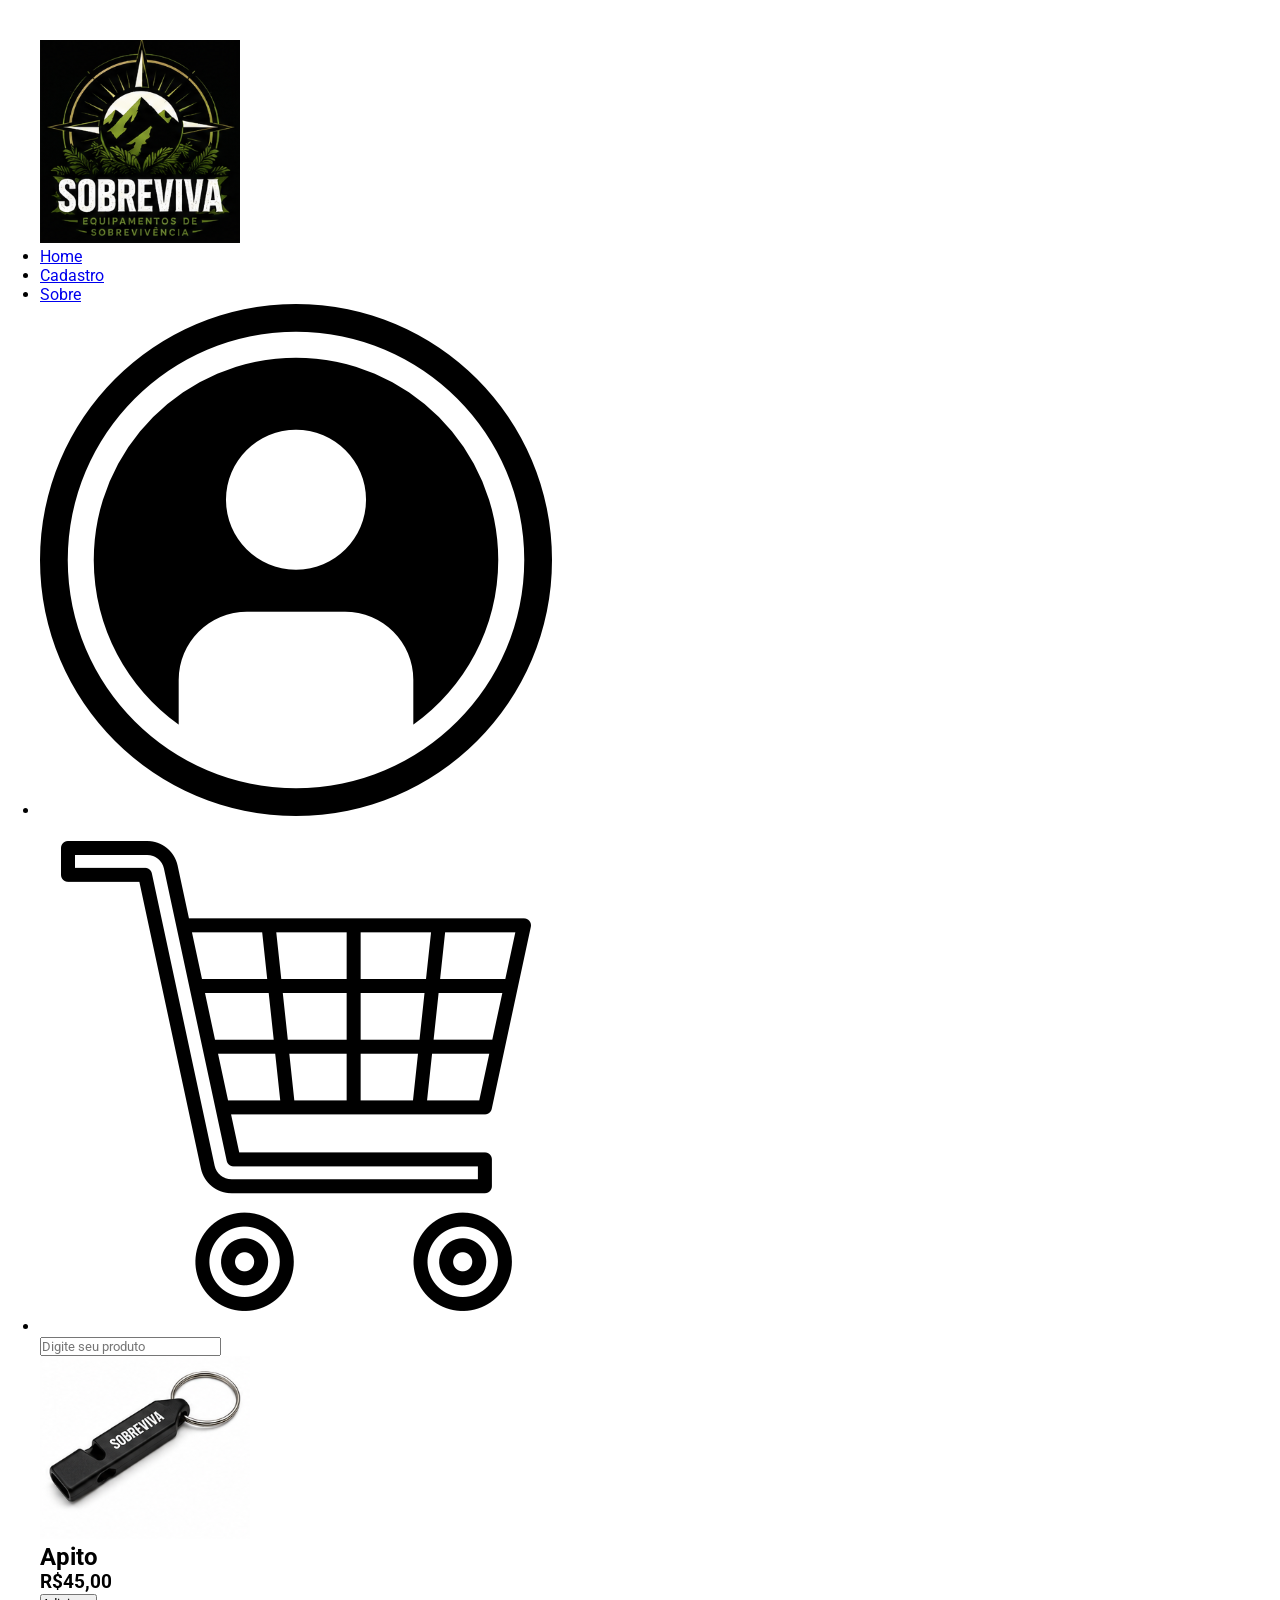
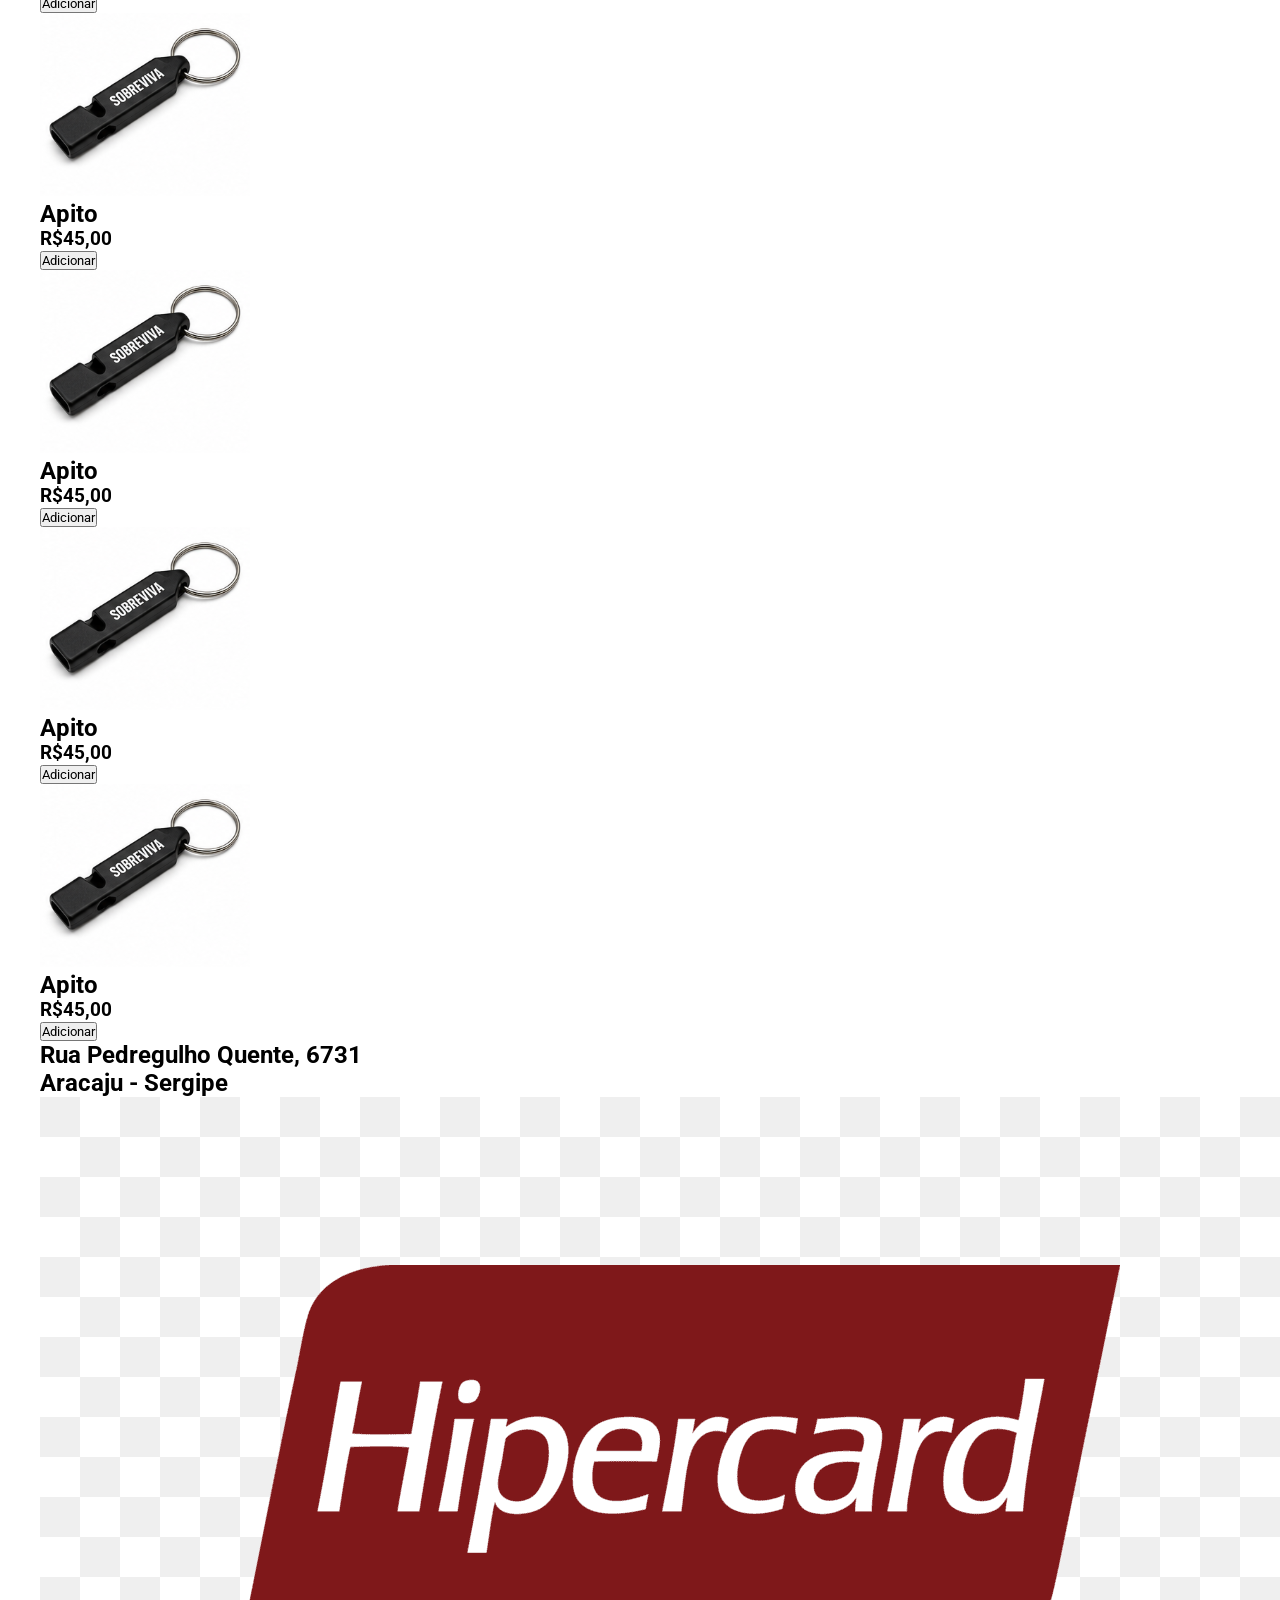
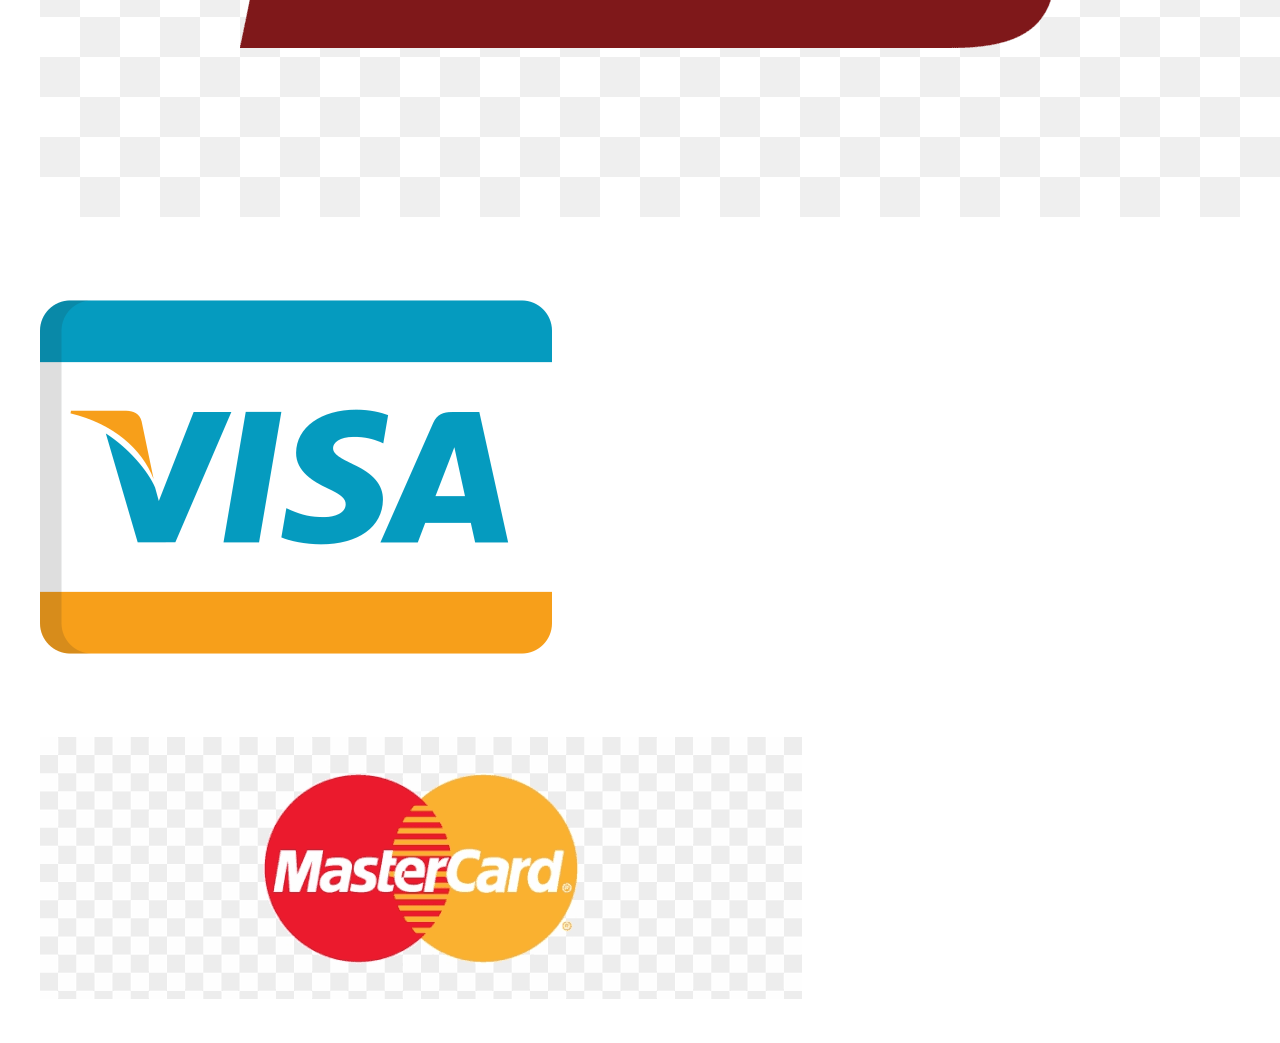
==== index.html @ e9a8f4a7 "adicionado principal estrutura de pastas" ====
<!DOCTYPE html>
<html lang="en">

<head>
    <meta charset="UTF-8">
    <meta name="viewport" content="width=device-width, initial-scale=1.0">
    <title>Loja Virtual</title>

    <!--LINK PRA ADICIONAR O FAVICON-->
    <link rel="shortcut icon" href="imagens/icones/favicon.ico" type="image/x-icon">

    <!--LINK PARA O ARQUIVO-->
    <link rel="stylesheet" href="css/style_estrutura_paginas.css">
</head>

<body>
    <main id="geral">
        <header id="cabecalho">
            <div id="logo">
                <a href="index.html">
                    <img src="imagens/icones/logo.png" alt="logo">
                </a>
            </div>

            <nav id="menu">
                <ul>
                    <li><a href="index.html" class="lnk_menu"> Home</a></li>
                    <li><a href="paginas/cadastro.html" class="lnk_menu"> Cadastro</a></li>
                    <li><a href="paginas/sobre.html" class="lnk_menu"> Sobre</a></li>

                </ul>
            </nav>

            <div id="div-icones">
                <ul>
                    <li><a href="/paginas/login.html" class="lnk_icone"><img src="imagens/icones/login.png"></a></li>
                    <li><a href="/paginas/carrinho.html" class="lnk_icone"><img src="imagens/icones/carrinho.png"
                                alt=""></a></li>
                </ul>
            </div>
        </header>

        <section id="pesquisa">
            <input type="text" name="pesquisa" id="pesquisa" placeholder="Digite seu produto">


            <section id="cards">
                <div class="card">
                    <img src="imagens/apito.png" alt="Apito" class="img_card">

                    <h2 class="tito_card">Apito</h2>

                    <h3 class="valor_card">
                        R$45,00
                    </h3>

                    <button class="btn_card">Adicionar</button>
                </div>

                <div class="card">
                    <img src="imagens/apito.png" alt="Apito" class="img_card">

                    <h2 class="tito_card">Apito</h2>

                    <h3 class="valor_card">
                        R$45,00
                    </h3>

                    <button class="btn_card">Adicionar</button>
                </div>

                <div class="card">
                    <img src="imagens/apito.png" alt="Apito" class="img_card">

                    <h2 class="tito_card">Apito</h2>

                    <h3 class="valor_card">
                        R$45,00
                    </h3>

                    <button class="btn_card">Adicionar</button>
                </div>

                <div class="card">
                    <img src="imagens/apito.png" alt="Apito" class="img_card">

                    <h2 class="tito_card">Apito</h2>

                    <h3 class="valor_card">
                        R$45,00
                    </h3>

                    <button class="btn_card">Adicionar</button>
                </div>

                <div class="card">
                    <img src="imagens/apito.png" alt="Apito" class="img_card">

                    <h2 class="tito_card">Apito</h2>

                    <h3 class="valor_card">
                        R$45,00
                    </h3>

                    <button class="btn_card">Adicionar</button>
                </div>
            </section>

            <footer id="rodape">
                <div id="dadosloja">
                    <h2>Rua Pedregulho Quente, 6731</h2>
                    <h1>Aracaju - Sergipe</h1>
                </div>

                <div id="div-cartoes">
                    <img src="imagens/icones/hipercard.png" alt="Hipercard">
                    <img src="imagens/icones/visa.png" alt="Visa">
                    <img src="imagens/icones/master_card.png" alt="Mastercard">
                </div>
            </footer>
    </main>

</body>

</html>
---- css/style_estrutura_paginas.css ----
@import url('https://fonts.googleapis.com/css2?family=Roboto:ital,wght@0,100..900;1,100..900&display=swap');

*{
    margin: 0px;
    padding: 0px;
    box-sizing: border-box;
    font-family: roboto;
}

.root{
    --cor_principal: rgb(0, 3, 156);
    --cor_botao01: rgb(4, 117, 4);
}

#geral{
    margin: 20px;
    padding: 20px;
}
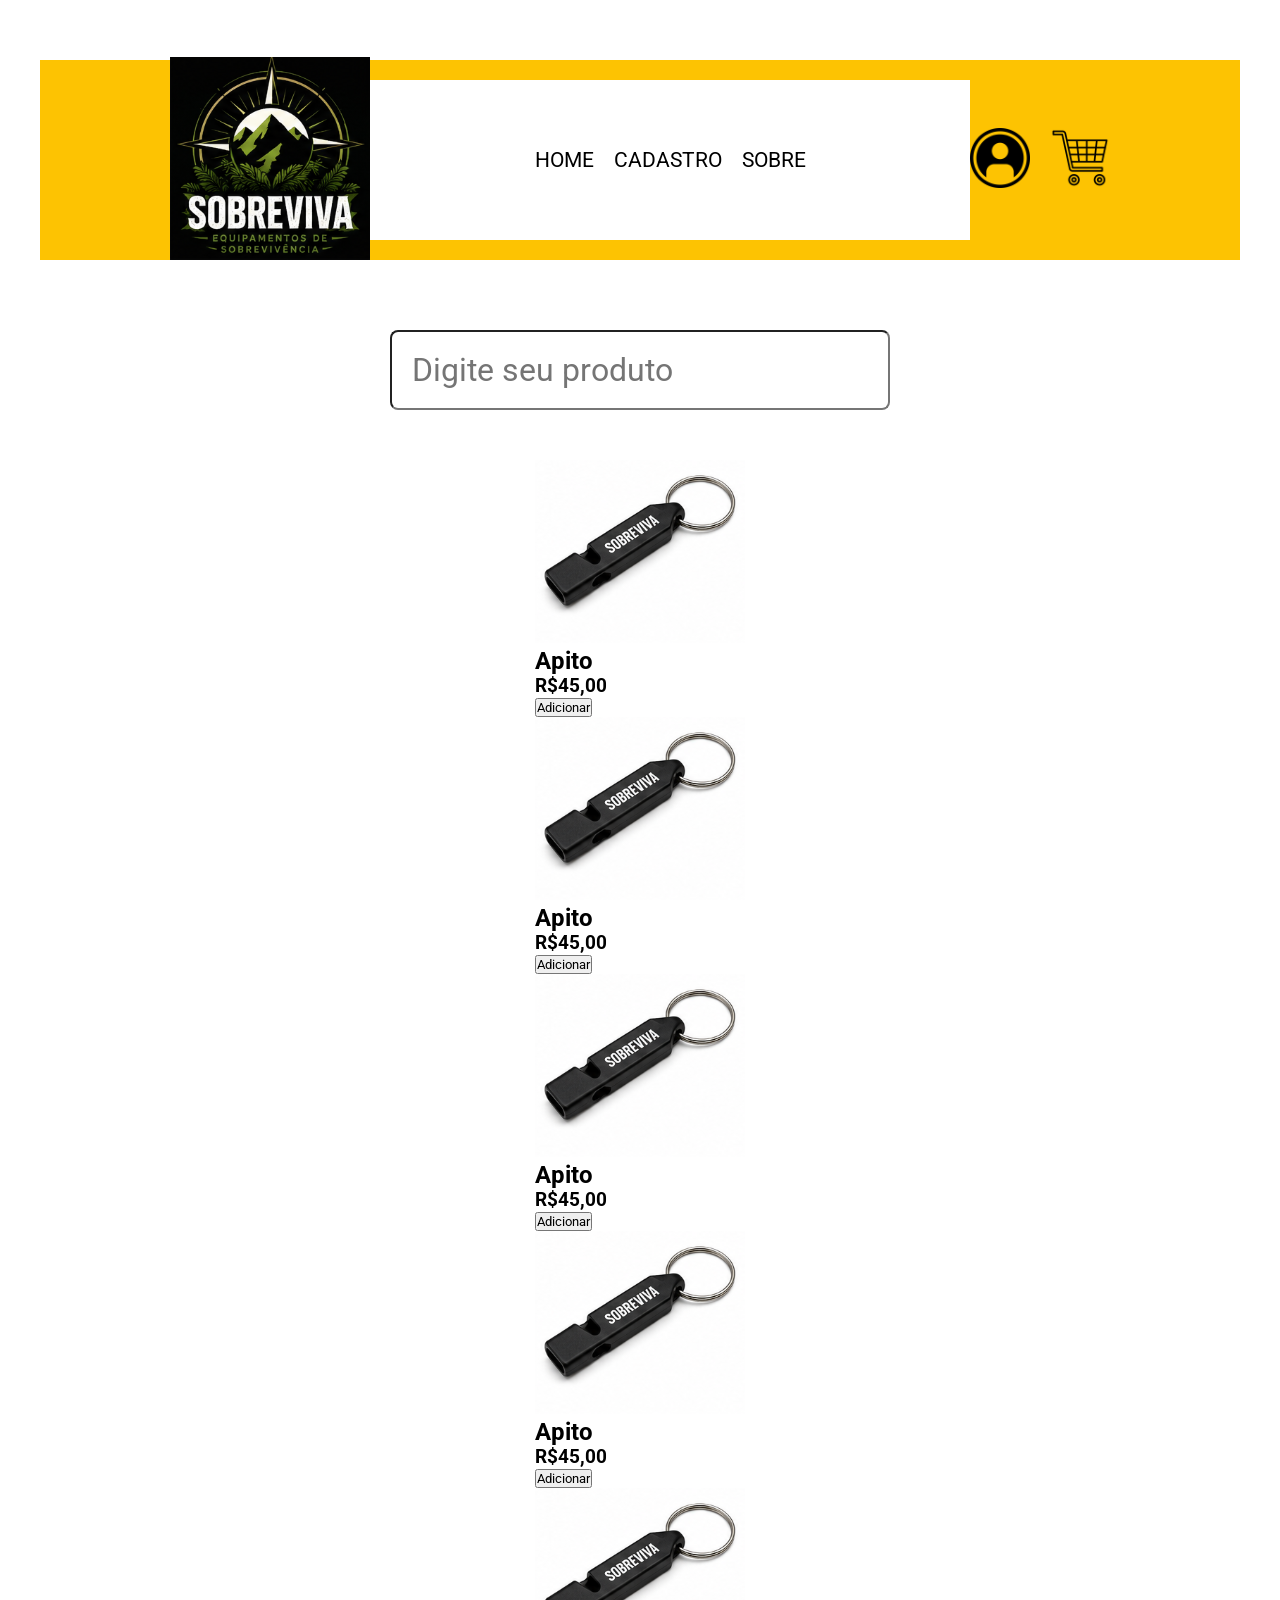
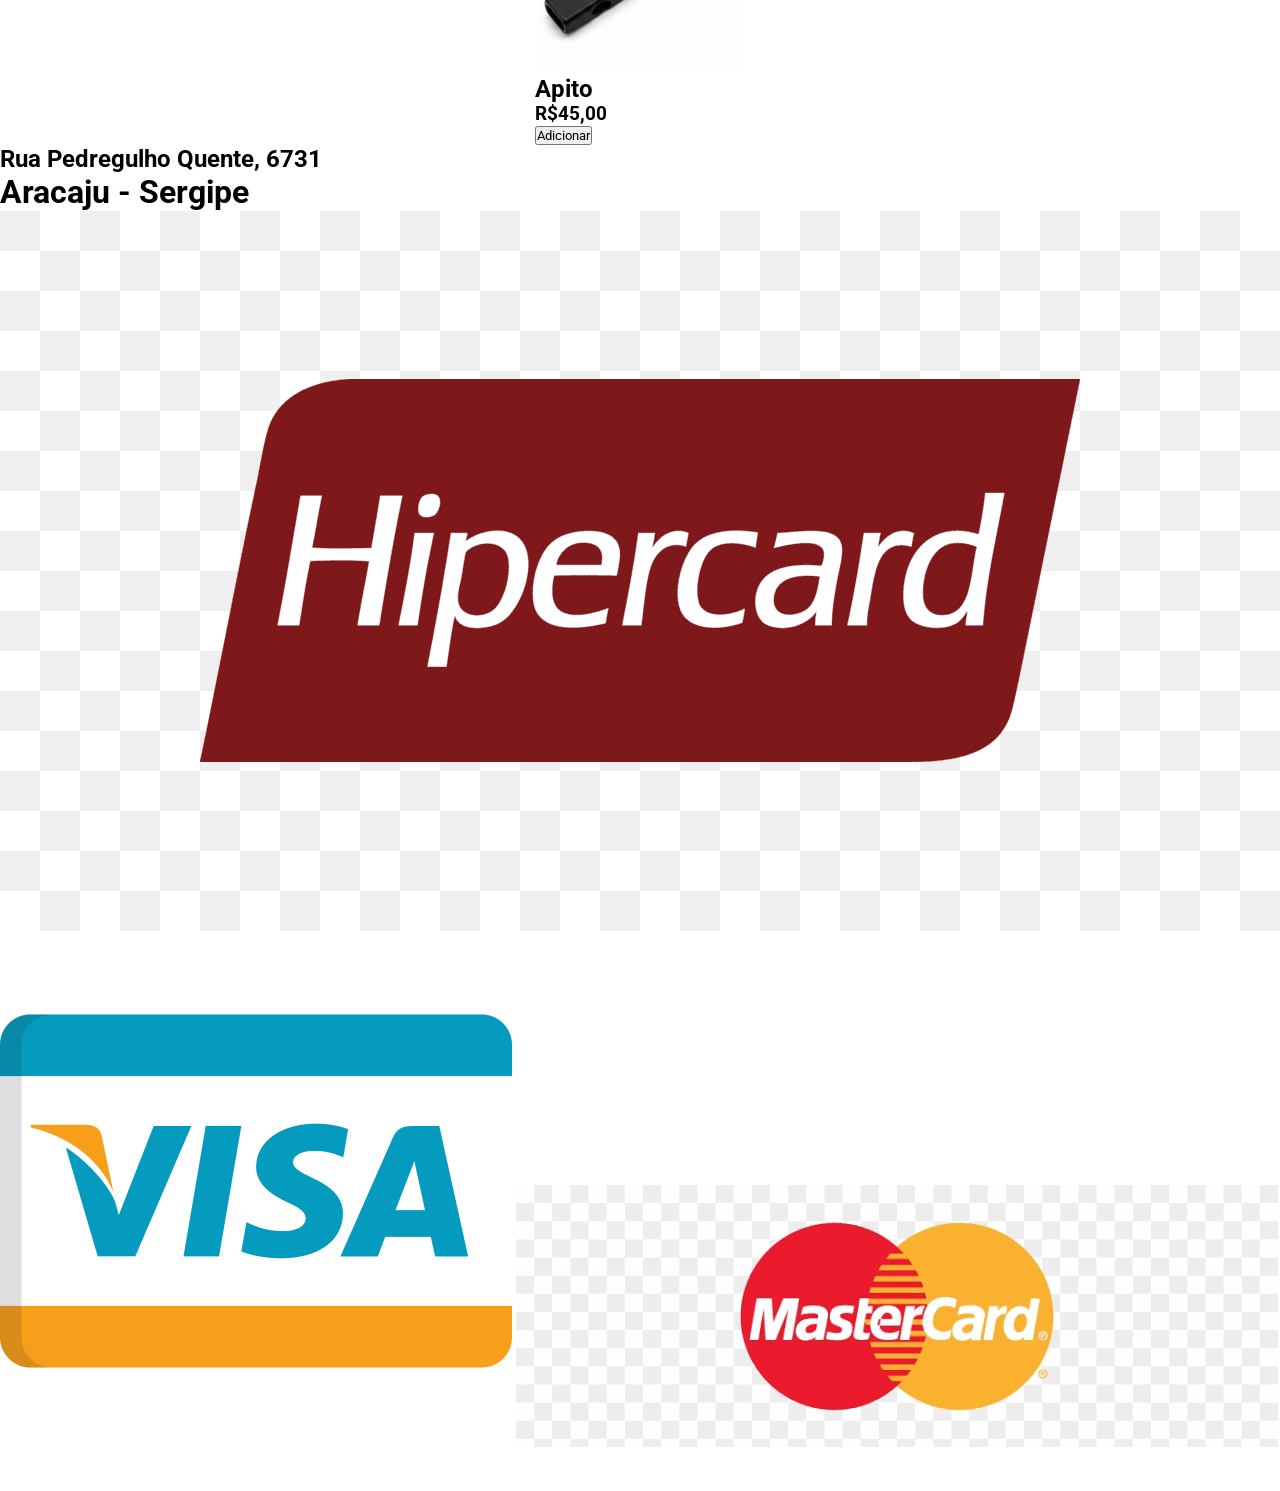
==== commit 33957619: "adicionado novas formatações css" ====
--- a/index.html
+++ b/index.html
@@ -42,11 +42,13 @@
 
         <section id="pesquisa">
             <input type="text" name="pesquisa" id="pesquisa" placeholder="Digite seu produto">
+        </section>
 
 
             <section id="cards">
                 <div class="card">
                     <img src="imagens/apito.png" alt="Apito" class="img_card">
+                
 
                     <h2 class="tito_card">Apito</h2>
 
--- a/css/style_estrutura_paginas.css
+++ b/css/style_estrutura_paginas.css
@@ -7,12 +7,104 @@
     font-family: roboto;
 }
 
-.root{
-    --cor_principal: rgb(0, 3, 156);
+
+:root{
+    --cor_principal: rgb(253, 195, 2);
     --cor_botao01: rgb(4, 117, 4);
+    --cor_lnkmenu: blue;
+    --cor_vermelha: red;
 }
 
 #geral{
     margin: 20px;
     padding: 20px;
-}+    display: flex;
+    flex-direction: column;
+    justify-content: center;
+    align-items: center;
+}
+
+#cabecalho{
+    width: 100%;
+    height: 200px;
+    background-color: var(--cor_principal);
+    padding: 5px;
+    margin: 20px 0px;
+    display: flex;
+    justify-content: center;
+    align-items: center;
+}
+
+#logo-img{
+    width: 20px;
+    height: 20px;
+}
+
+#menu{
+    background-color: white;
+    width: 600px;
+    height: 160px;
+    display: flex;
+    align-items: center;
+    justify-content: center;
+
+}
+
+#cabecalho ul{
+    display: flex;
+    list-style: none;
+    gap: 20px
+}
+
+#div-icones img{
+    width: 60px;
+    height: 60px;
+}
+
+
+/*FORMATANDO OS MENUS*/
+#menu a:link{
+    font-size: 1.3em;
+    text-transform: uppercase;
+    text-decoration: none;
+    color: var(--cor_lnk_menu);
+}
+
+#menu a:visited{
+    font-size: 1.3em;
+    text-transform: uppercase;
+    text-decoration: none;
+    color: var(--cor_lnk_menu);
+}
+
+#menu a:hover{
+    font-size: 1.3em;
+    text-transform: uppercase;
+    text-decoration: none;
+    color: var(--cor_botao01);
+}
+
+#menu a:active{
+    font-size: 1.3em;
+    text-transform: uppercase;
+    text-decoration: none;
+    color: var(--cor_vermelha);
+}
+
+/*FORMATANDO section PELO ID PESQUISA */
+#pesquisa{
+    width: 1000px;
+    height: 180px;
+    display: flex;
+    align-items: center;
+    justify-content: center;
+}
+
+#pesquisa input{
+    width: 500px;
+    height: 80px;
+    padding: 20px;
+    border-radius: 8px;
+    font-size: 2em;
+}
+
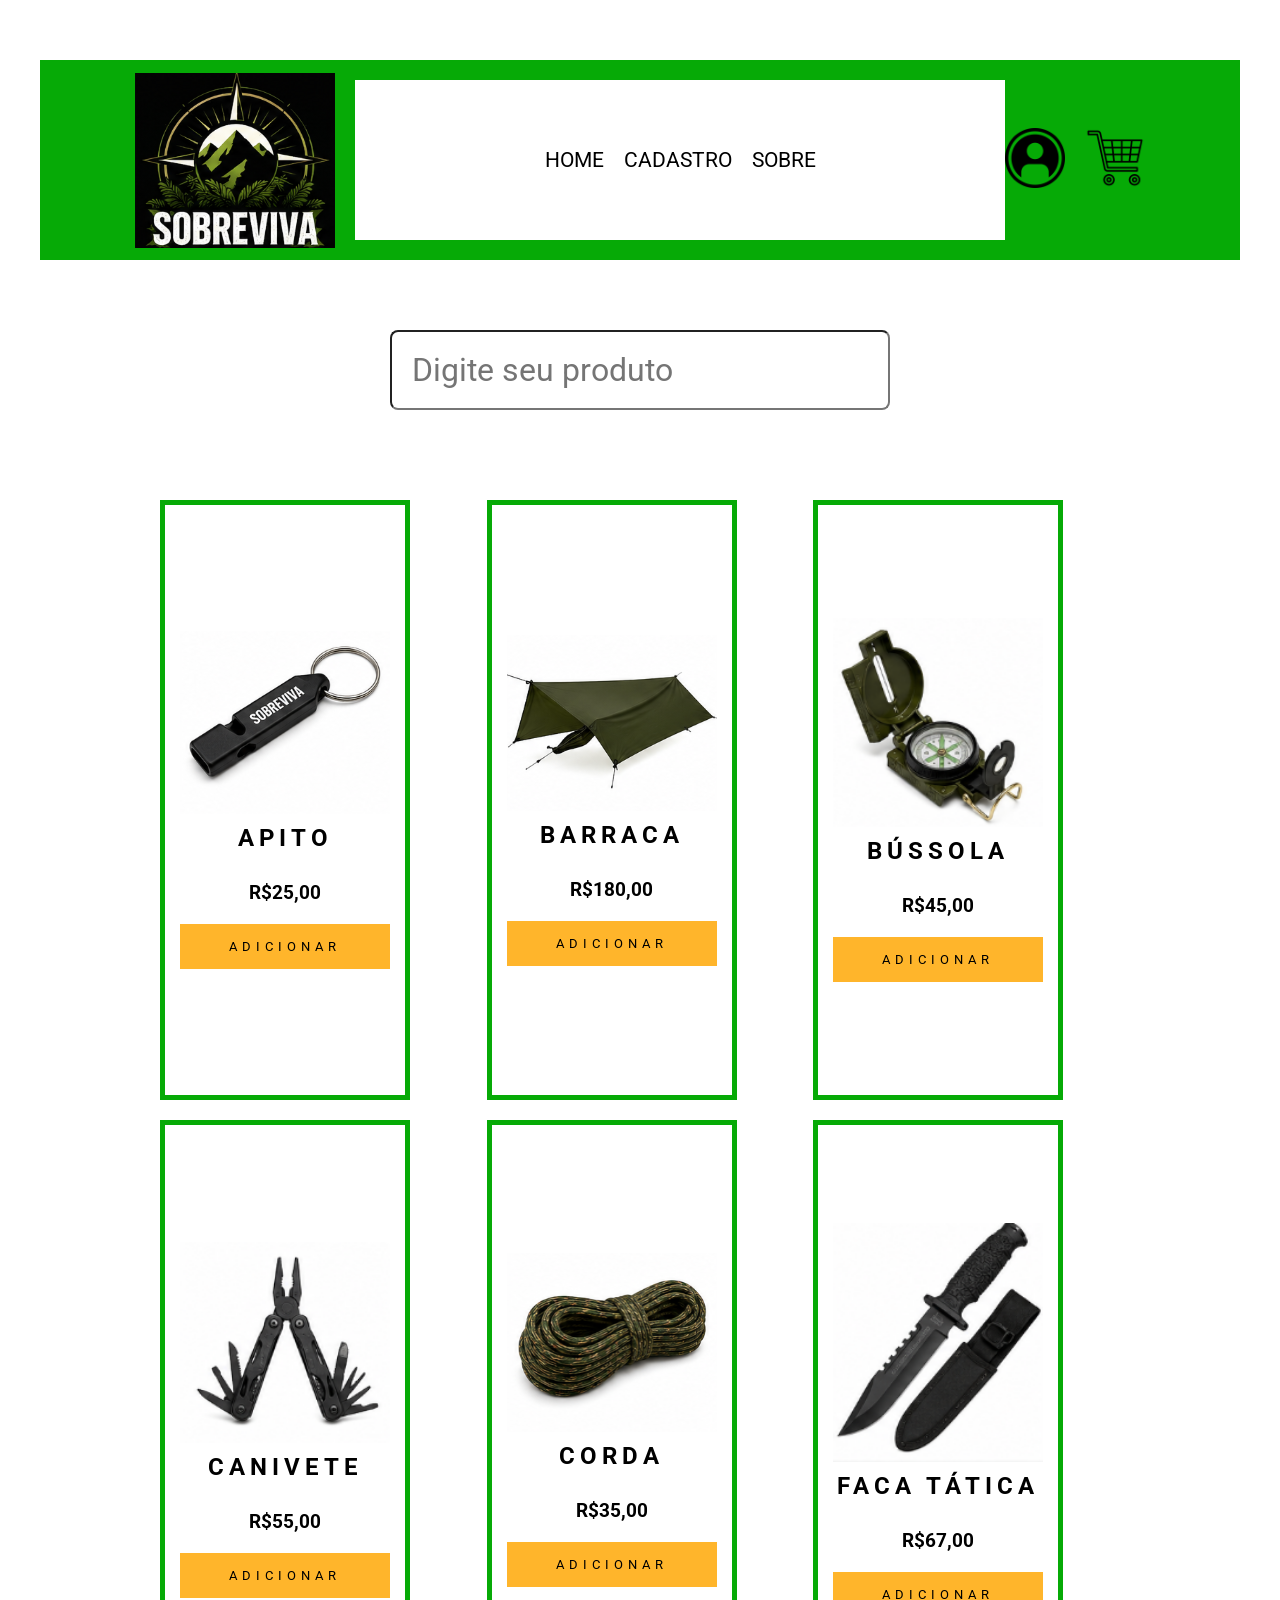
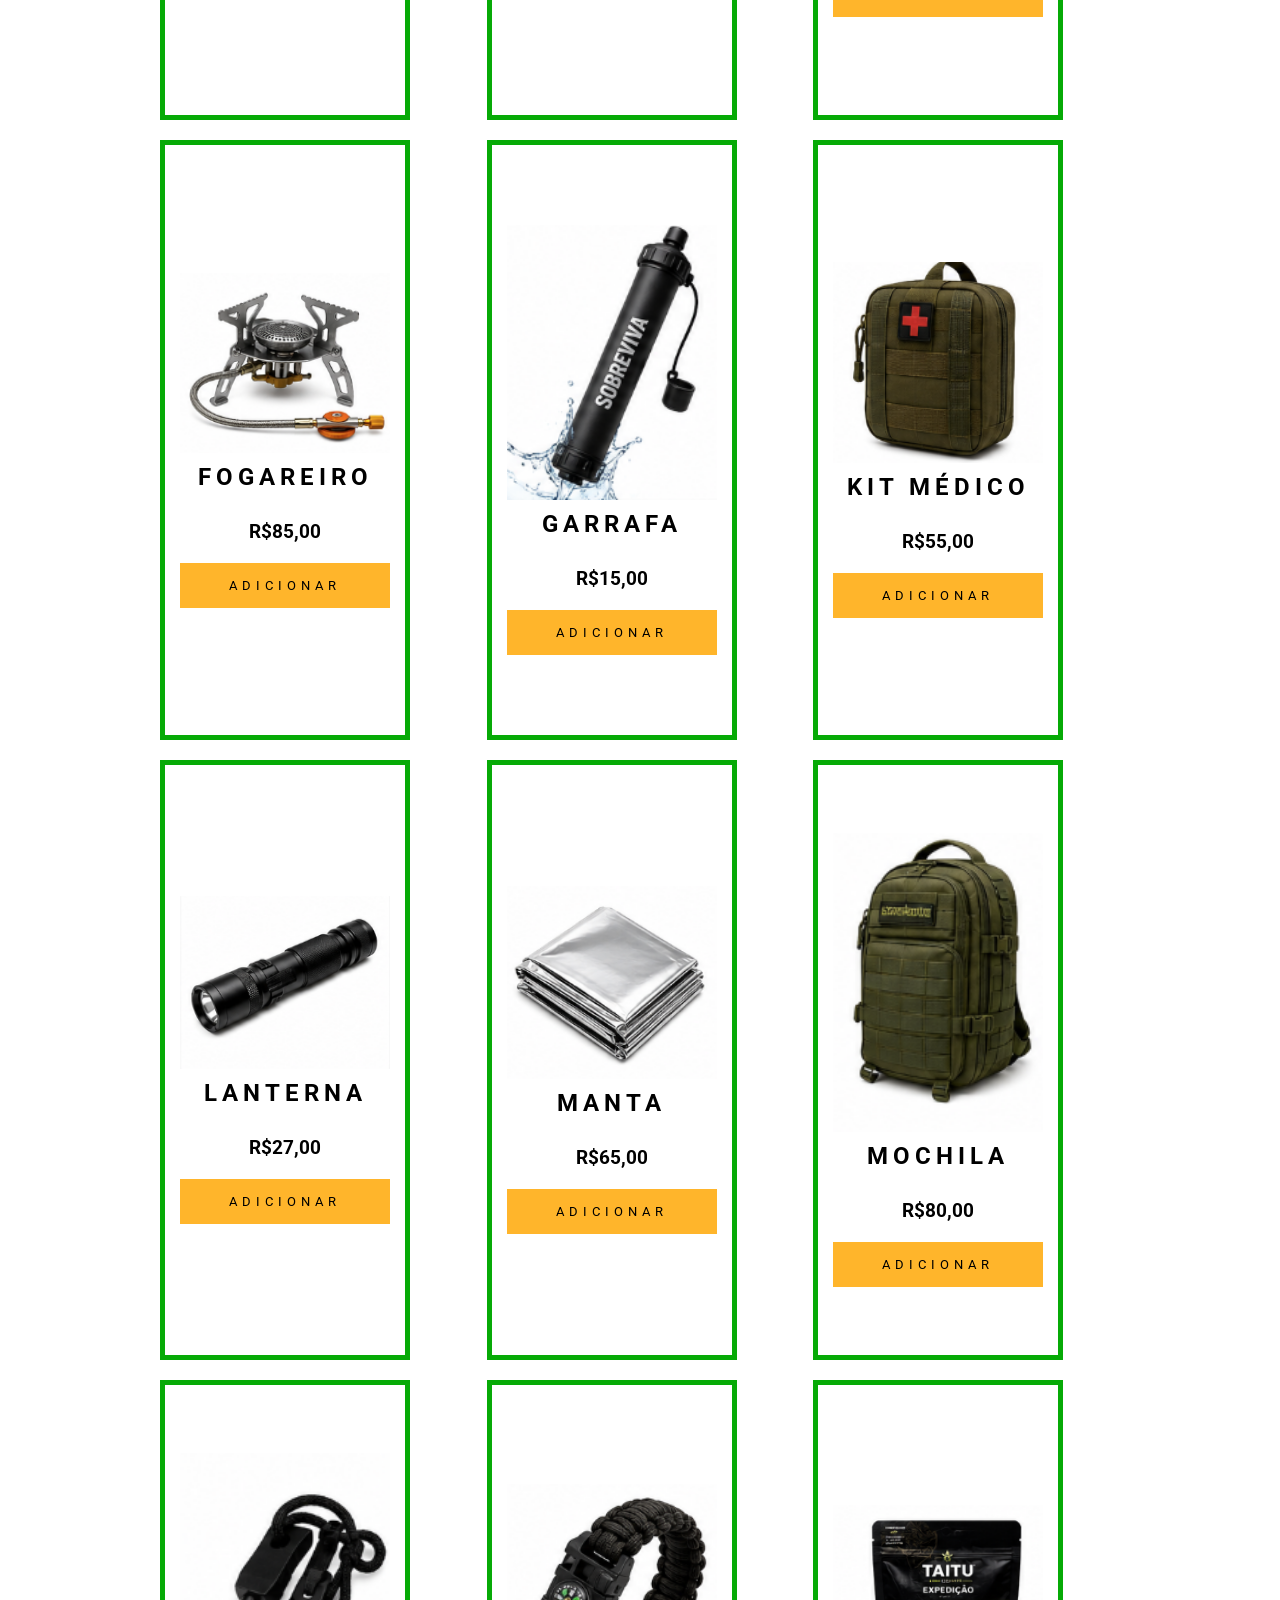
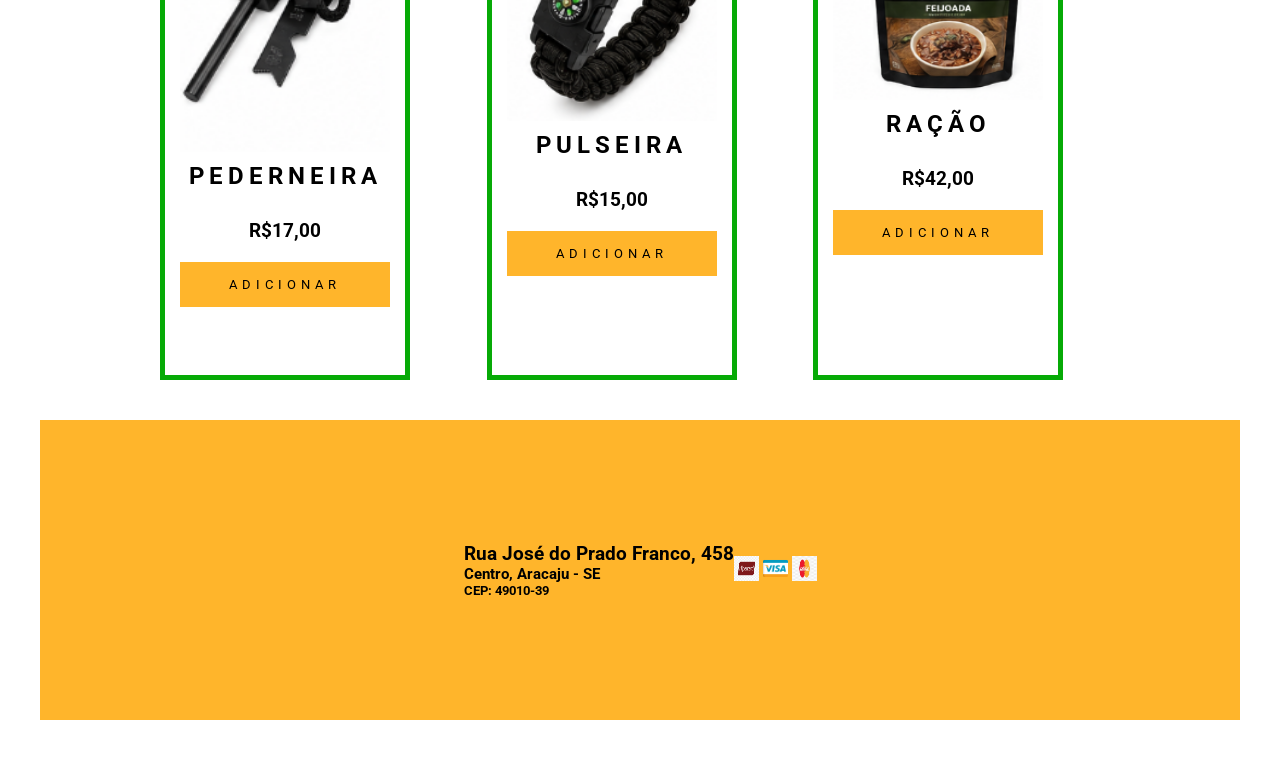
==== commit 7773c5a7: "modificações feitas" ====
--- a/index.html
+++ b/index.html
@@ -28,6 +28,8 @@
                     <li><a href="paginas/cadastro.html" class="lnk_menu"> Cadastro</a></li>
                     <li><a href="paginas/sobre.html" class="lnk_menu"> Sobre</a></li>
 
+
+
                 </ul>
             </nav>
 
@@ -45,81 +47,205 @@
         </section>
 
 
-            <section id="cards">
+        <section id="cards">
+            <div class="card">
+                <img src="imagens/apito.png" alt="Apito" class="img_card">
+
+
+                <h2 class="tito_card">Apito</h2>
+
+                <h3 class="valor_card">
+                    R$25,00
+                </h3>
+
+                <button class="btn_card">Adicionar</button>
+            </div>
+
+            <div class="card">
+                <img src="imagens/barraca.png" alt="barraca" class="img_card">
+
+                <h2 class="tito_card">Barraca</h2>
+
+                <h3 class="valor_card">
+                    R$180,00
+                </h3>
+
+                <button class="btn_card">Adicionar</button>
+            </div>
+
+            <div class="card">
+                <img src="imagens/bussola.png" alt="" class="img_card">
+
+                <h2 class="tito_card">Bússola</h2>
+
+                <h3 class="valor_card">
+                    R$45,00
+                </h3>
+
+                <button class="btn_card">Adicionar</button>
+            </div>
+
+            <div class="card">
+                <img src="imagens/canivete.png" alt="" class="img_card">
+
+                <h2 class="tito_card">Canivete</h2>
+
+                <h3 class="valor_card">
+                    R$55,00
+                </h3>
+
+                <button class="btn_card">Adicionar</button>
+            </div>
+
+            <div class="card">
+                <img src="imagens/corda.png" alt="" class="img_card">
+
+                <h2 class="tito_card">Corda</h2>
+
+                <h3 class="valor_card">
+                    R$35,00
+                </h3>
+
+                <button class="btn_card">Adicionar</button>
+            </div>
+
+            <div class="card">
+                <img src="imagens/faca-tatica.png" alt="" class="img_card">
+
+                <h2 class="tito_card">Faca Tática</h2>
+
+                <h3 class="valor_card">
+                    R$67,00
+                </h3>
+
+                <button class="btn_card">Adicionar</button>
+            </div>
+
+            <div class="card">
+                <img src="imagens/fogareiro.png" alt="" class="img_card">
+
+                <h2 class="tito_card">Fogareiro</h2>
+
+                <h3 class="valor_card">
+                    R$85,00
+                </h3>
+
+                <button class="btn_card">Adicionar</button>
+            </div>
+
+            <div class="card">
+                <img src="imagens/garrafa.png" alt="" class="img_card">
+
+                <h2 class="tito_card">garrafa</h2>
+
+                <h3 class="valor_card">
+                    R$15,00
+                </h3>
+
+                <button class="btn_card">Adicionar</button>
+
+            </div>
+
                 <div class="card">
-                    <img src="imagens/apito.png" alt="Apito" class="img_card">
-                
-
-                    <h2 class="tito_card">Apito</h2>
+                    <img src="imagens/kit-medico.png" alt="" class="img_card">
+
+                    <h2 class="tito_card">Kit Médico</h2>
 
                     <h3 class="valor_card">
-                        R$45,00
+                        R$55,00
                     </h3>
 
                     <button class="btn_card">Adicionar</button>
                 </div>
 
-                <div class="card">
-                    <img src="imagens/apito.png" alt="Apito" class="img_card">
-
-                    <h2 class="tito_card">Apito</h2>
-
-                    <h3 class="valor_card">
-                        R$45,00
-                    </h3>
-
-                    <button class="btn_card">Adicionar</button>
-                </div>
-
-                <div class="card">
-                    <img src="imagens/apito.png" alt="Apito" class="img_card">
-
-                    <h2 class="tito_card">Apito</h2>
-
-                    <h3 class="valor_card">
-                        R$45,00
-                    </h3>
-
-                    <button class="btn_card">Adicionar</button>
-                </div>
-
-                <div class="card">
-                    <img src="imagens/apito.png" alt="Apito" class="img_card">
-
-                    <h2 class="tito_card">Apito</h2>
-
-                    <h3 class="valor_card">
-                        R$45,00
-                    </h3>
-
-                    <button class="btn_card">Adicionar</button>
-                </div>
-
-                <div class="card">
-                    <img src="imagens/apito.png" alt="Apito" class="img_card">
-
-                    <h2 class="tito_card">Apito</h2>
-
-                    <h3 class="valor_card">
-                        R$45,00
-                    </h3>
-
-                    <button class="btn_card">Adicionar</button>
-                </div>
-            </section>
-
-            <footer id="rodape">
-                <div id="dadosloja">
-                    <h2>Rua Pedregulho Quente, 6731</h2>
-                    <h1>Aracaju - Sergipe</h1>
-                </div>
-
-                <div id="div-cartoes">
-                    <img src="imagens/icones/hipercard.png" alt="Hipercard">
-                    <img src="imagens/icones/visa.png" alt="Visa">
-                    <img src="imagens/icones/master_card.png" alt="Mastercard">
-                </div>
-            </footer>
+                    <div class="card">
+                        <img src="imagens/lanterna.png" alt="" class="img_card">
+
+                        <h2 class="tito_card">lanterna</h2>
+
+                        <h3 class="valor_card">
+                            R$27,00
+                        </h3>
+
+                        <button class="btn_card">Adicionar</button>
+                    </div>
+
+                    <div class="card">
+                        <img src="imagens/manta.png" alt="" class="img_card">
+
+                        <h2 class="tito_card">Manta</h2>
+
+                        <h3 class="valor_card">
+                            R$65,00
+                        </h3>
+
+                        <button class="btn_card">Adicionar</button>
+                    </div>
+
+                    <div class="card">
+                        <img src="imagens/mochila.png" alt="" class="img_card">
+
+                        <h2 class="tito_card">Mochila</h2>
+
+                        <h3 class="valor_card">
+                            R$80,00
+                        </h3>
+
+                        <button class="btn_card">Adicionar</button>
+                    </div>
+
+                    <div class="card">
+                        <img src="imagens/pederneira.png" alt="" class="img_card">
+
+                        <h2 class="tito_card">Pederneira</h2>
+
+                        <h3 class="valor_card">
+                            R$17,00
+                        </h3>
+
+                        <button class="btn_card">Adicionar</button>
+                    </div>
+
+                    <div class="card">
+                        <img src="imagens/pulseira.png" alt="" class="img_card">
+
+                        <h2 class="tito_card">Pulseira</h2>
+
+                        <h3 class="valor_card">
+                            R$15,00
+                        </h3>
+
+                        <button class="btn_card">Adicionar</button>
+                    </div>
+
+                    <div class="card">
+                        <img src="imagens/racao.png" alt="" class="img_card">
+
+                        <h2 class="tito_card">Ração</h2>
+
+                        <h3 class="valor_card">
+                            R$42,00
+                        </h3>
+
+                        <button class="btn_card">Adicionar</button>
+                    </div>
+        </section>
+
+
+        <footer id="rodape">
+            <div id="dadosloja">
+                <h2>Rua José do Prado Franco, 458</h2>
+                <h3>Centro, Aracaju - SE</h3>
+                <h4>CEP: 49010-39</h4>
+
+            </div>
+
+            <div id="div-cartoes">
+                <img src="imagens/icones/hipercard.png" alt="Hipercard">
+                <img src="imagens/icones/visa.png" alt="Visa">
+                <img src="imagens/icones/master_card.png" alt="Mastercard">
+            </div>
+        </footer>
     </main>
 
 </body>
--- a/css/style_estrutura_paginas.css
+++ b/css/style_estrutura_paginas.css
@@ -9,10 +9,11 @@
 
 
 :root{
-    --cor_principal: rgb(253, 195, 2);
+    --cor_principal: rgb(6, 170, 6);
     --cor_botao01: rgb(4, 117, 4);
     --cor_lnkmenu: blue;
     --cor_vermelha: red;
+    --cor_suave: rgb(255, 181, 43);
 }
 
 #geral{
@@ -28,21 +29,28 @@
     width: 100%;
     height: 200px;
     background-color: var(--cor_principal);
-    padding: 5px;
+    padding: 1px;
     margin: 20px 0px;
     display: flex;
     justify-content: center;
     align-items: center;
 }
 
+#logo{
+    width: 220px;
+    height: 175px;
+    overflow: hidden;
+}
+
 #logo-img{
-    width: 20px;
-    height: 20px;
+    width: 100%;
+    height: 100%;
+    object-fit: contain;
 }
 
 #menu{
     background-color: white;
-    width: 600px;
+    width: 650px;
     height: 160px;
     display: flex;
     align-items: center;
@@ -106,5 +114,86 @@
     padding: 20px;
     border-radius: 8px;
     font-size: 2em;
+    background-color: var(--cor_lnk_menu);
 }
 
+/*FORMATAÇÃO DOS CARDS*/
+#cards{
+    width: 1000px;
+    min-height: 600px;
+    margin: 20px 0px;
+    padding: 20px;
+    display: grid;
+    grid-template-columns: repeat(auto-fit, minmax(250px, 1fr));
+    gap: 20px;
+    cursor: pointer;
+}
+
+.card{
+    width: 250px;
+    min-height: 600px;
+    border: solid 5px var(--cor_principal);
+    padding: 15px;
+    display: flex;
+    flex-direction: column;
+    align-items: center;
+    justify-content: center;
+}
+
+.card:hover{
+    transform: translateY(-5px);
+}
+
+.card h2{
+    text-transform: uppercase;
+    letter-spacing: 5px;
+    margin: 10px 0px;
+}
+.card h3{
+    margin: 20px 0px;
+}
+
+.card button{
+    width: 100%;
+    height: 45px;
+    text-transform: uppercase;
+    letter-spacing: 5px;
+    border: none;
+    background-color: var(--cor_suave)
+}
+
+.card img{
+    width: 100%;
+    min-height: 150px;
+}
+
+/*FORMATAÇÃO DO RODAPÉ*/
+#rodape{
+    width: 100%;
+    height: 300px;
+    background-color: var(--cor_suave);
+    display: flex;
+    align-items: center;
+    justify-content: center;
+}
+
+#dadosloja{
+    font-size: 0.8em;
+}
+
+#icones-sociais ul{
+    list-style: none;
+}
+
+#icones-sociais img{
+    width: 25px;
+    height: 25px;
+    margin-left: 50px;
+}
+
+#div-cartoes img{
+    width: 25px;
+    height: 25px;
+}
+
+
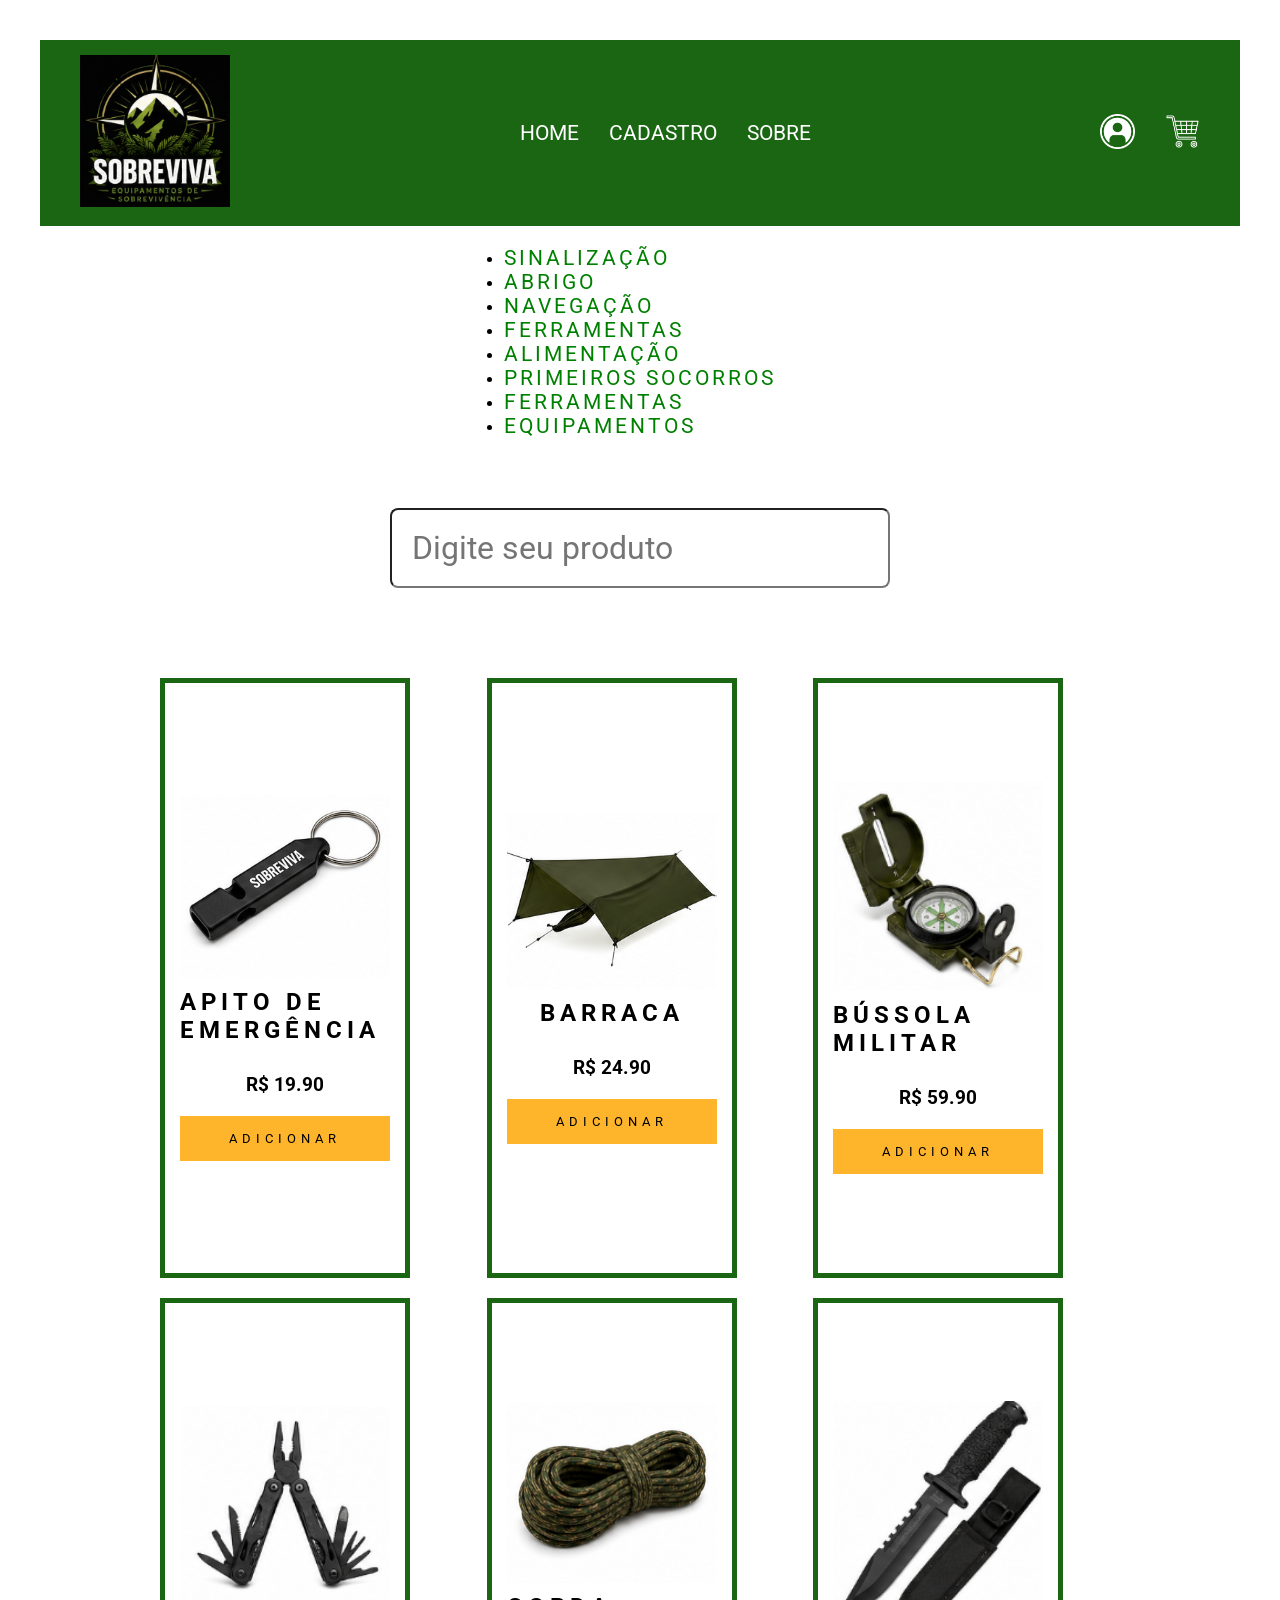
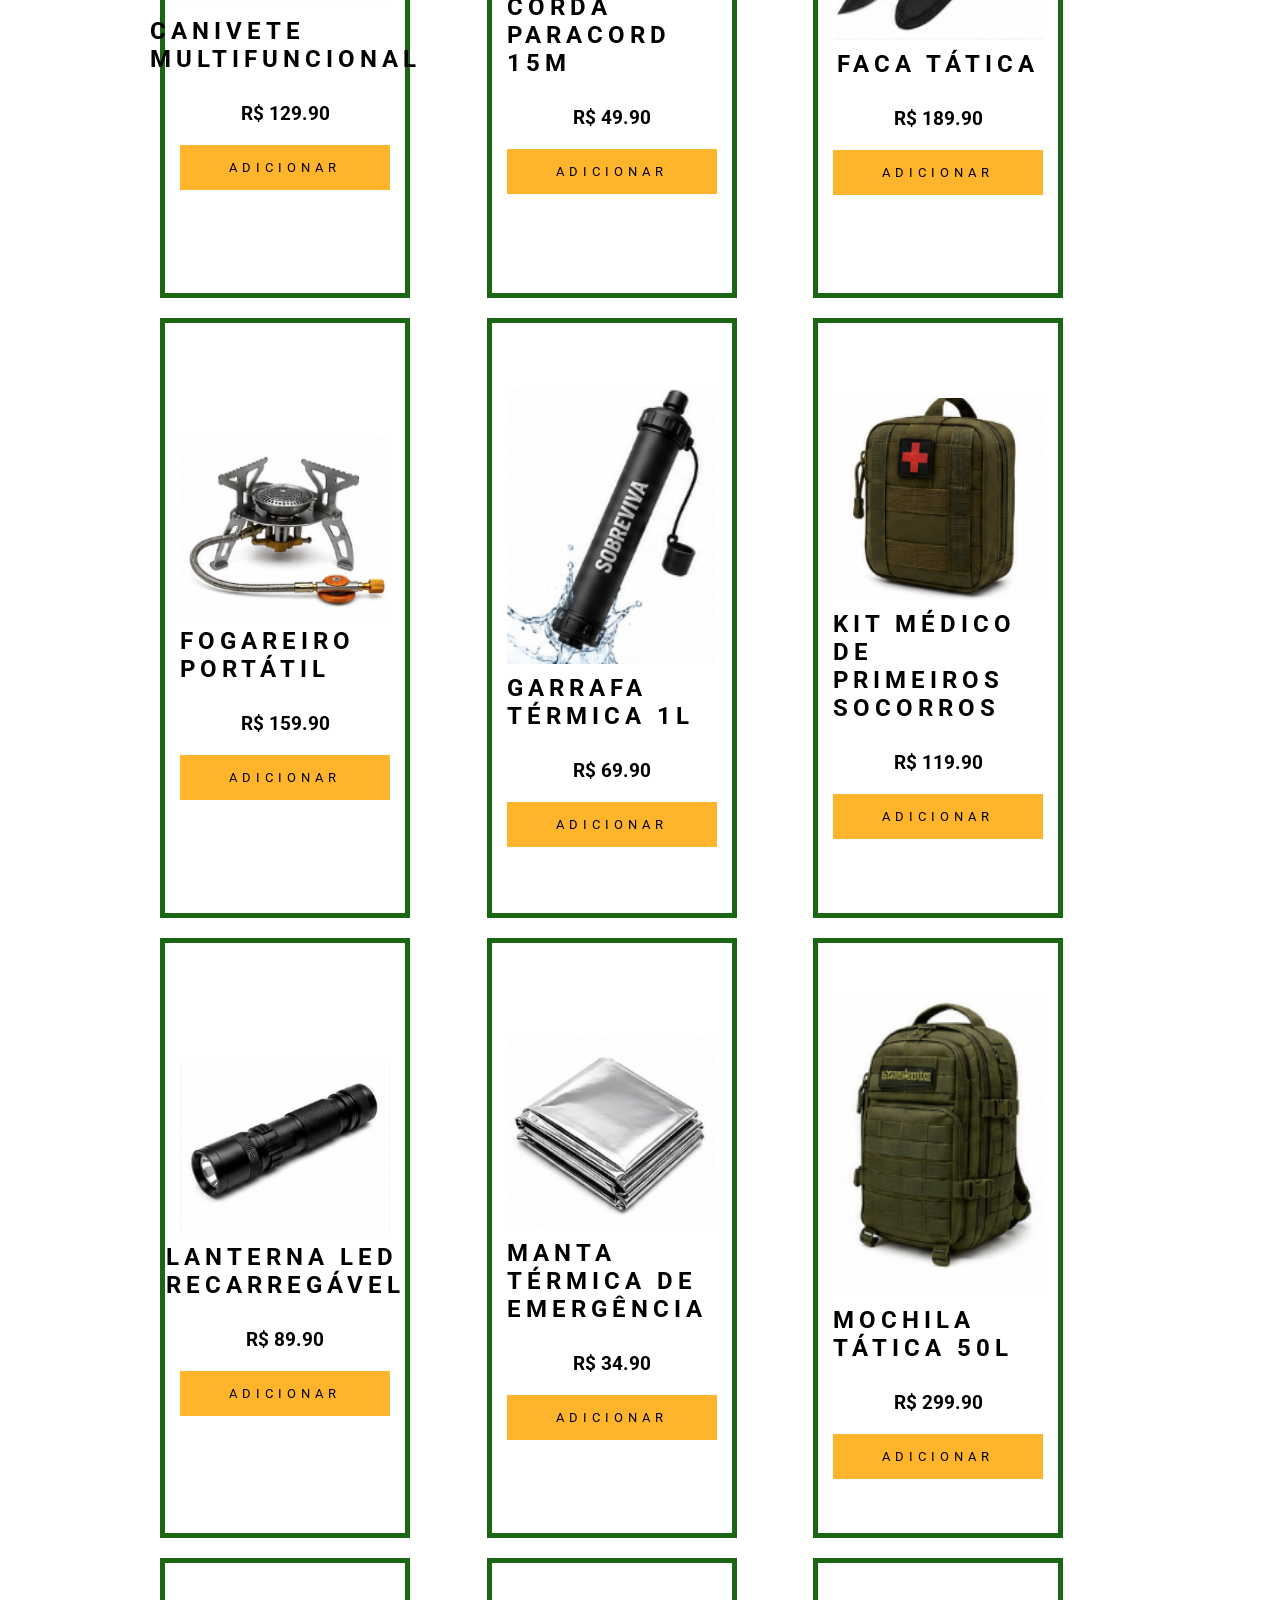
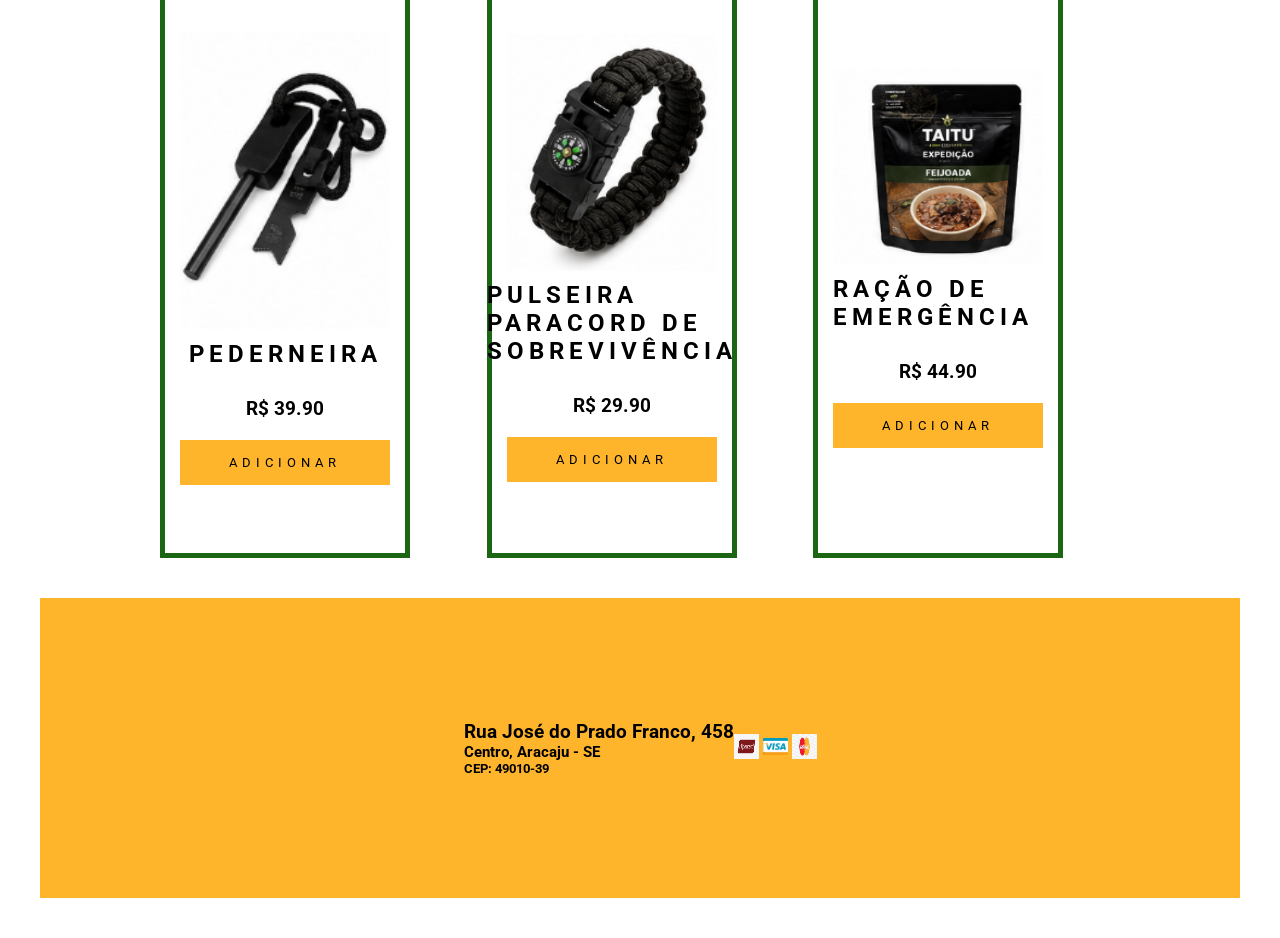
==== commit 69d190e6: "modificações feitas" ====
--- a/index.html
+++ b/index.html
@@ -11,6 +11,14 @@
 
     <!--LINK PARA O ARQUIVO-->
     <link rel="stylesheet" href="css/style_estrutura_paginas.css">
+
+     <!--LINK PARA O ARQUIVO carrega_produtos.js-->
+     <script src="/js/carrega_produtos.js" type="module" defer></script>
+
+      <!--LINK PARA O ARQUIVO todos_produtos.js-->
+      <script src="/js/todos_produtos.js" type="module" defer></script>
+
+      
 </head>
 
 <body>
@@ -42,6 +50,19 @@
             </div>
         </header>
 
+        <nav id="nav-secoes">
+            <ul id="menu-secoes">
+                <li><a href="#" class="lnk-secao">Todos</a></li>
+                <li><a href="#" class="lnk-secao">Sinalização</a></li>
+                <li><a href="#" class="lnk-secao">Abrigo</a></li>
+                <li><a href="#" class="lnk-secao">Navegação</a></li>
+                <li><a href="#" class="lnk-secao">Ferramentas</a></li>
+                <li><a href="#" class="lnk-secao">Alimentação</a></li>
+                <li><a href="#" class="lnk-secao">Primeiros Socorros</a></li>
+                <li><a href="#" class="lnk-secao">Equipamentos</a></li>
+            </ul>
+        </nav>
+
         <section id="pesquisa">
             <input type="text" name="pesquisa" id="pesquisa" placeholder="Digite seu produto">
         </section>
--- a/css/style_estrutura_paginas.css
+++ b/css/style_estrutura_paginas.css
@@ -9,10 +9,10 @@
 
 
 :root{
-    --cor_principal: rgb(6, 170, 6);
+    --cor_principal: #1b6613;
     --cor_botao01: rgb(4, 117, 4);
-    --cor_lnkmenu: blue;
-    --cor_vermelha: red;
+    --cor_lnkmenu: white;
+    --cor_vermelha: green;
     --cor_suave: rgb(255, 181, 43);
 }
 
@@ -25,64 +25,67 @@
     align-items: center;
 }
 
-#cabecalho{
-    width: 100%;
-    height: 200px;
+#cabecalho {
+    width: 100%;
+    padding: 15px 40px; 
     background-color: var(--cor_principal);
-    padding: 1px;
-    margin: 20px 0px;
-    display: flex;
-    justify-content: center;
-    align-items: center;
-}
-
-#logo{
-    width: 220px;
-    height: 175px;
-    overflow: hidden;
-}
-
-#logo-img{
-    width: 100%;
-    height: 100%;
+    display: flex;
+    justify-content: space-between; 
+    align-items: center; 
+}
+
+#logo {
+    width: 150px;
+    height: auto;
+    display: flex;
+    align-items: center;
+}
+
+#logo img {
+    width: 100%;
+    height: auto;
     object-fit: contain;
 }
 
-#menu{
-    background-color: white;
-    width: 650px;
-    height: 160px;
-    display: flex;
-    align-items: center;
-    justify-content: center;
-
-}
-
-#cabecalho ul{
+#menu {
+    background-color: transparent;
+    width: auto; 
+    height: auto; 
+    display: flex;
+    align-items: center;
+}
+
+#cabecalho ul {
     display: flex;
     list-style: none;
-    gap: 20px
-}
-
-#div-icones img{
-    width: 60px;
-    height: 60px;
-}
-
+    gap: 30px; 
+}
+
+#div-icones img {
+    width: 35px;
+    height: 35px;
+    filter: brightness(0) invert(1); 
+}
+    
+
+#div-icones img:hover {
+    filter: none;
+    opacity: 0.8;
+}
 
 /*FORMATANDO OS MENUS*/
 #menu a:link{
     font-size: 1.3em;
     text-transform: uppercase;
     text-decoration: none;
-    color: var(--cor_lnk_menu);
+    color: var(--cor_lnkmenu);
 }
 
 #menu a:visited{
     font-size: 1.3em;
     text-transform: uppercase;
     text-decoration: none;
-    color: var(--cor_lnk_menu);
+    color: var(--cor_lnkmenu);
 }
 
 #menu a:hover{
@@ -196,4 +199,31 @@
     height: 25px;
 }
 
-
+/*CONFIGURANDO O MENU SEÇÕES*/
+#nav-secoes{
+    width: 100%;
+    min-height: 80px;
+    margin: 20px 0px;
+    display: flex;
+    align-items: center;
+    justify-content: center;
+    flex-wrap: wrap;
+}
+
+.lnk-secao:link, .lnk-secao:visited{
+    text-transform: uppercase;
+    text-decoration: none;
+    font-size: 1.3em;
+    letter-spacing: 3px;
+    color: var(--cor_vermelha);
+}
+
+.lnk-secao:hover {
+    font-size: 1.5em;
+    color: var(--cor_vermelha);
+}
+
+.lnk-secao:active {
+    color: var(--cor_principal);
+}
+
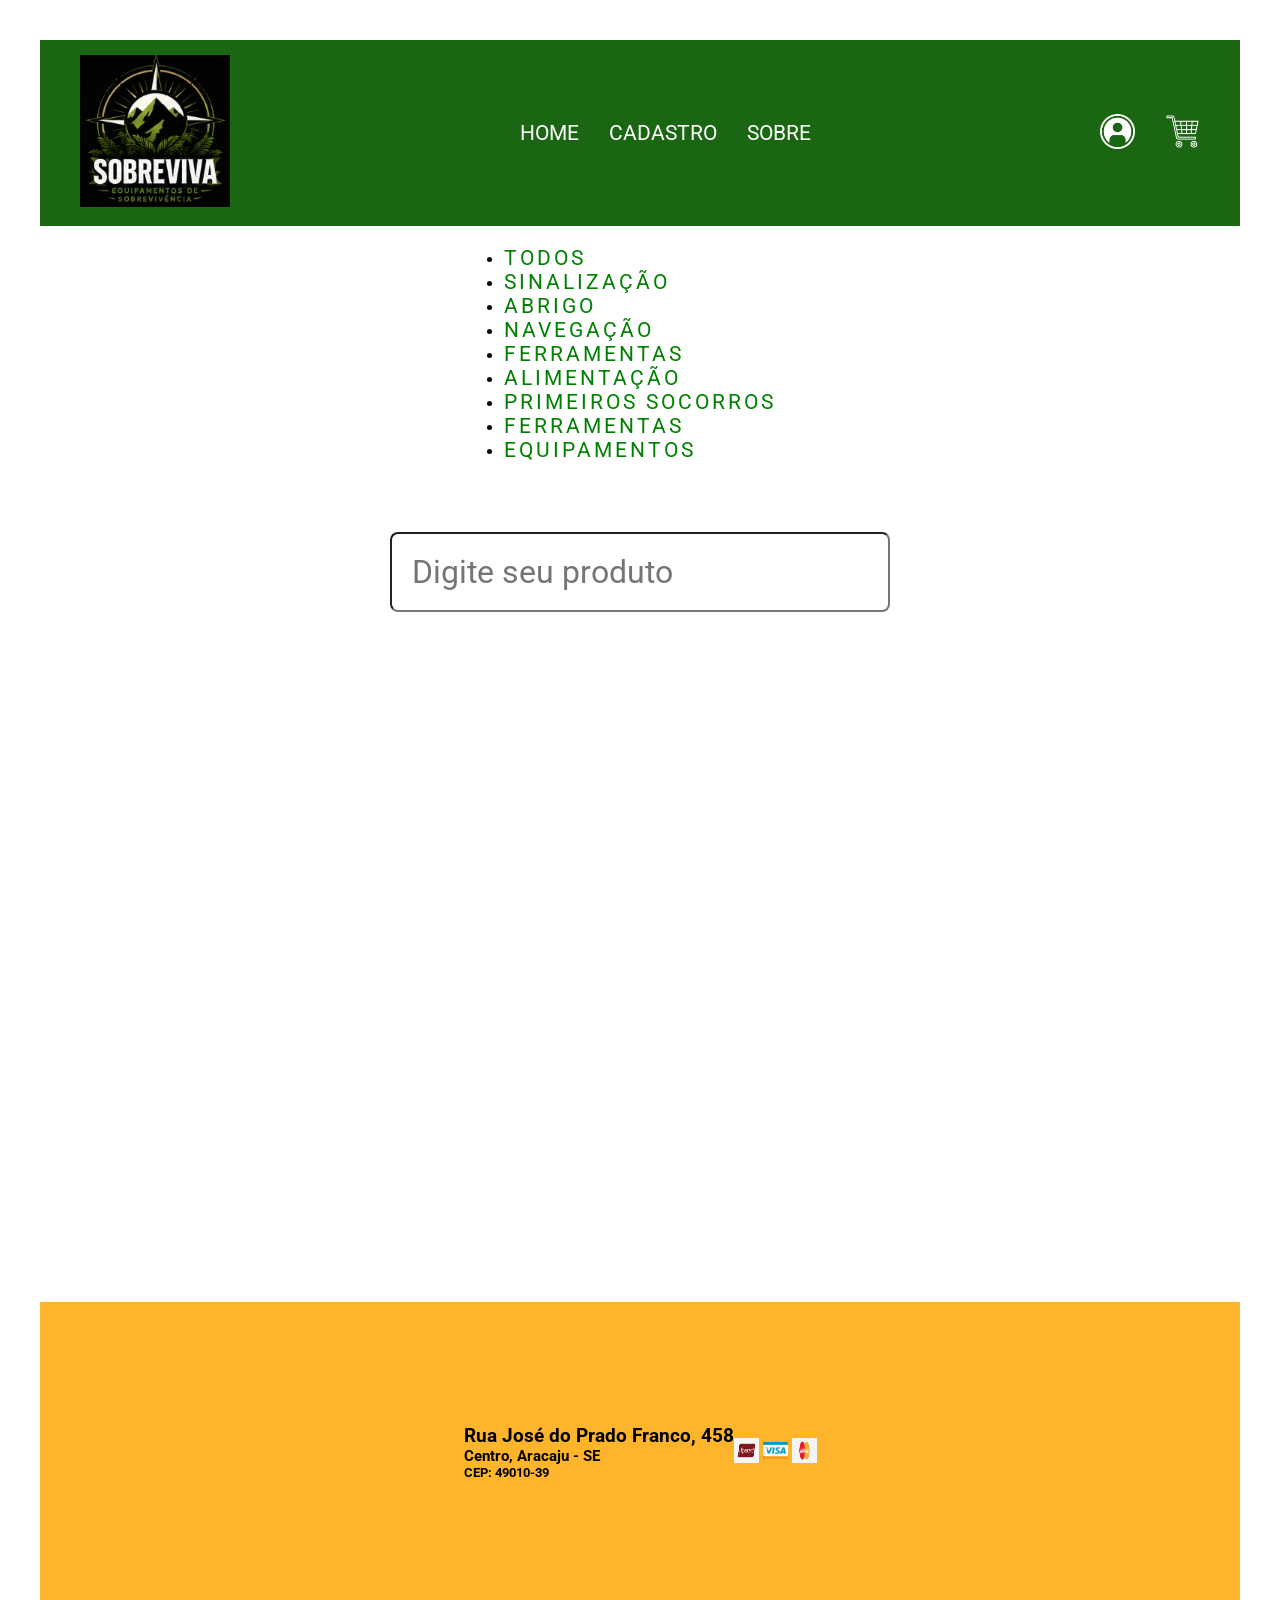
==== commit 4d61aa8d: "Seção TODOS adicionada ao codigo" ====
--- a/index.html
+++ b/index.html
@@ -15,8 +15,6 @@
      <!--LINK PARA O ARQUIVO carrega_produtos.js-->
      <script src="/js/carrega_produtos.js" type="module" defer></script>
 
-      <!--LINK PARA O ARQUIVO todos_produtos.js-->
-      <script src="/js/todos_produtos.js" type="module" defer></script>
 
       
 </head>
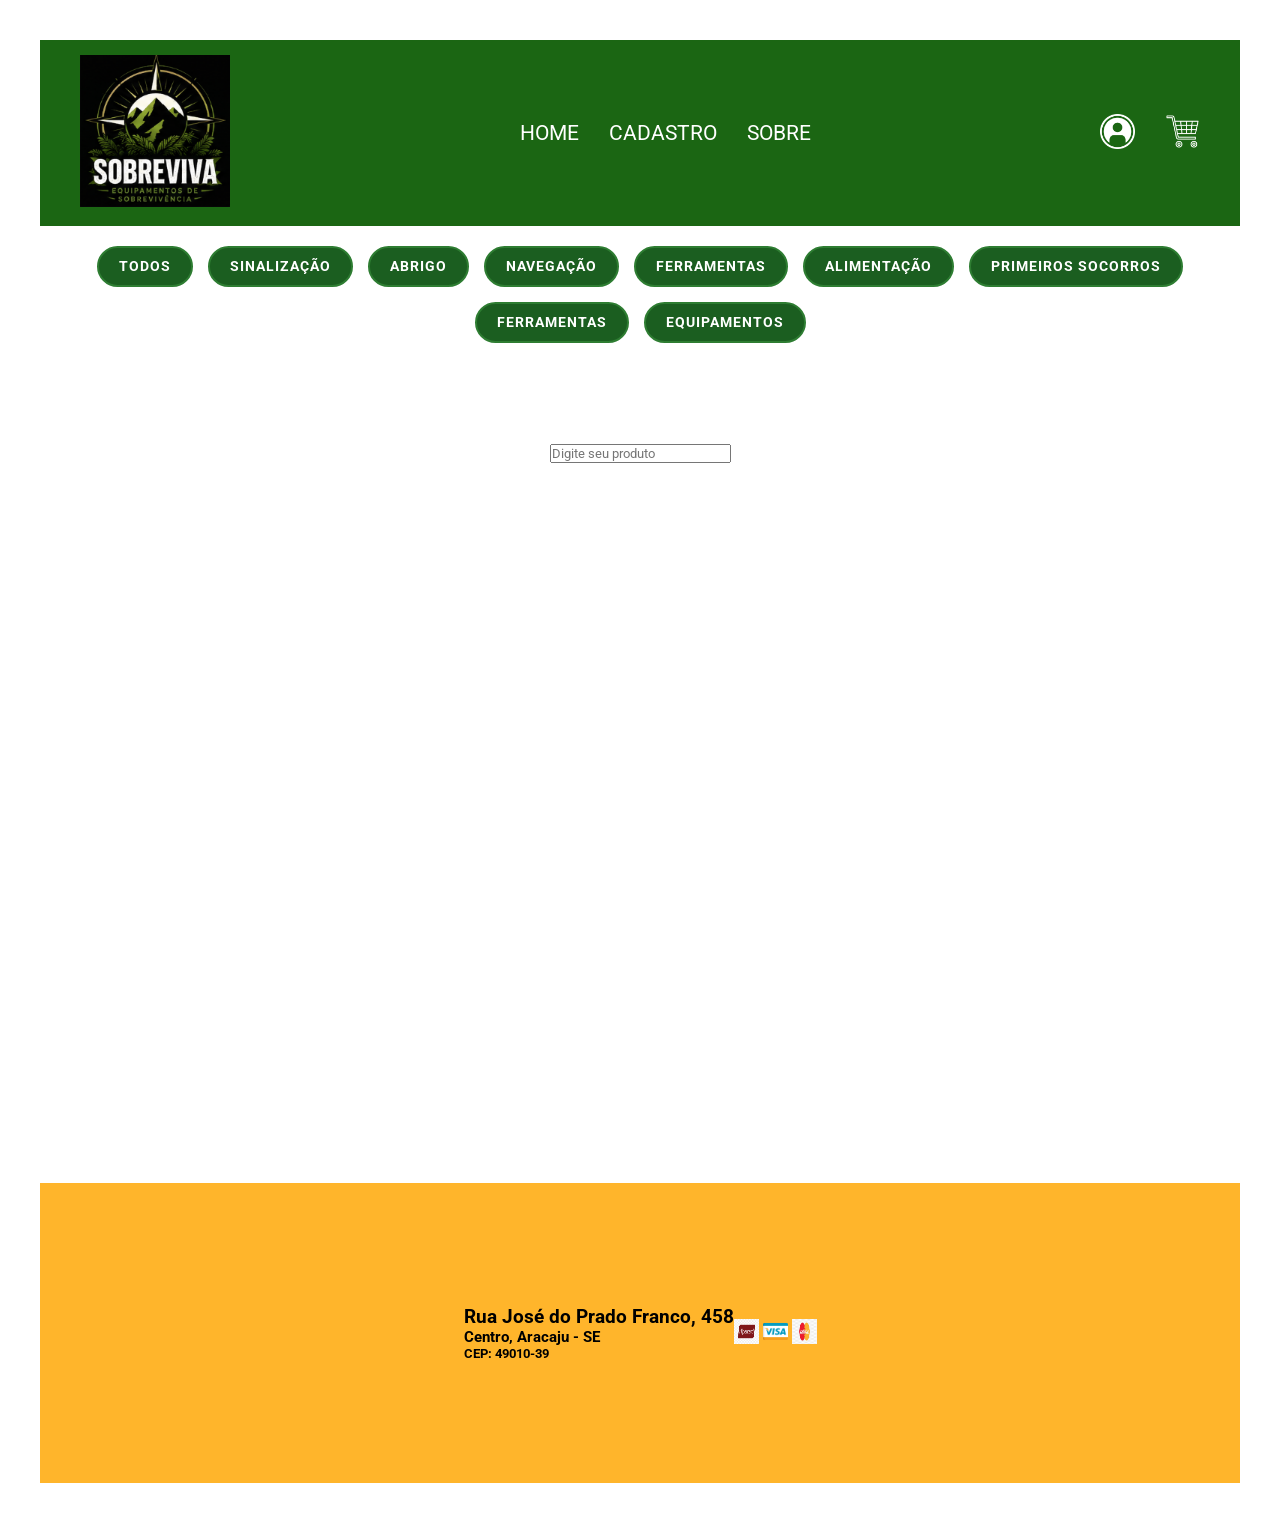
==== commit e6c6f6bb: "adicionado funcionalidade de pesquisa" ====
--- a/index.html
+++ b/index.html
@@ -12,11 +12,11 @@
     <!--LINK PARA O ARQUIVO-->
     <link rel="stylesheet" href="css/style_estrutura_paginas.css">
 
-     <!--LINK PARA O ARQUIVO carrega_produtos.js-->
-     <script src="/js/carrega_produtos.js" type="module" defer></script>
-
-
-      
+    <!--LINK PARA O ARQUIVO carrega_produtos.js-->
+    <script src="/js/carrega_produtos.js" type="module" defer></script>
+
+
+
 </head>
 
 <body>
@@ -61,8 +61,8 @@
             </ul>
         </nav>
 
-        <section id="pesquisa">
-            <input type="text" name="pesquisa" id="pesquisa" placeholder="Digite seu produto">
+        <section id="area-pesquisa">
+            <input type="text" id="txtPesquisa" placeholder="Digite seu produto">
         </section>
 
 
@@ -165,89 +165,89 @@
 
             </div>
 
-                <div class="card">
-                    <img src="imagens/kit-medico.png" alt="" class="img_card">
-
-                    <h2 class="tito_card">Kit Médico</h2>
-
-                    <h3 class="valor_card">
-                        R$55,00
-                    </h3>
-
-                    <button class="btn_card">Adicionar</button>
-                </div>
-
-                    <div class="card">
-                        <img src="imagens/lanterna.png" alt="" class="img_card">
-
-                        <h2 class="tito_card">lanterna</h2>
-
-                        <h3 class="valor_card">
-                            R$27,00
-                        </h3>
-
-                        <button class="btn_card">Adicionar</button>
-                    </div>
-
-                    <div class="card">
-                        <img src="imagens/manta.png" alt="" class="img_card">
-
-                        <h2 class="tito_card">Manta</h2>
-
-                        <h3 class="valor_card">
-                            R$65,00
-                        </h3>
-
-                        <button class="btn_card">Adicionar</button>
-                    </div>
-
-                    <div class="card">
-                        <img src="imagens/mochila.png" alt="" class="img_card">
-
-                        <h2 class="tito_card">Mochila</h2>
-
-                        <h3 class="valor_card">
-                            R$80,00
-                        </h3>
-
-                        <button class="btn_card">Adicionar</button>
-                    </div>
-
-                    <div class="card">
-                        <img src="imagens/pederneira.png" alt="" class="img_card">
-
-                        <h2 class="tito_card">Pederneira</h2>
-
-                        <h3 class="valor_card">
-                            R$17,00
-                        </h3>
-
-                        <button class="btn_card">Adicionar</button>
-                    </div>
-
-                    <div class="card">
-                        <img src="imagens/pulseira.png" alt="" class="img_card">
-
-                        <h2 class="tito_card">Pulseira</h2>
-
-                        <h3 class="valor_card">
-                            R$15,00
-                        </h3>
-
-                        <button class="btn_card">Adicionar</button>
-                    </div>
-
-                    <div class="card">
-                        <img src="imagens/racao.png" alt="" class="img_card">
-
-                        <h2 class="tito_card">Ração</h2>
-
-                        <h3 class="valor_card">
-                            R$42,00
-                        </h3>
-
-                        <button class="btn_card">Adicionar</button>
-                    </div>
+            <div class="card">
+                <img src="imagens/kit-medico.png" alt="" class="img_card">
+
+                <h2 class="tito_card">Kit Médico</h2>
+
+                <h3 class="valor_card">
+                    R$55,00
+                </h3>
+
+                <button class="btn_card">Adicionar</button>
+            </div>
+
+            <div class="card">
+                <img src="imagens/lanterna.png" alt="" class="img_card">
+
+                <h2 class="tito_card">lanterna</h2>
+
+                <h3 class="valor_card">
+                    R$27,00
+                </h3>
+
+                <button class="btn_card">Adicionar</button>
+            </div>
+
+            <div class="card">
+                <img src="imagens/manta.png" alt="" class="img_card">
+
+                <h2 class="tito_card">Manta</h2>
+
+                <h3 class="valor_card">
+                    R$65,00
+                </h3>
+
+                <button class="btn_card">Adicionar</button>
+            </div>
+
+            <div class="card">
+                <img src="imagens/mochila.png" alt="" class="img_card">
+
+                <h2 class="tito_card">Mochila</h2>
+
+                <h3 class="valor_card">
+                    R$80,00
+                </h3>
+
+                <button class="btn_card">Adicionar</button>
+            </div>
+
+            <div class="card">
+                <img src="imagens/pederneira.png" alt="" class="img_card">
+
+                <h2 class="tito_card">Pederneira</h2>
+
+                <h3 class="valor_card">
+                    R$17,00
+                </h3>
+
+                <button class="btn_card">Adicionar</button>
+            </div>
+
+            <div class="card">
+                <img src="imagens/pulseira.png" alt="" class="img_card">
+
+                <h2 class="tito_card">Pulseira</h2>
+
+                <h3 class="valor_card">
+                    R$15,00
+                </h3>
+
+                <button class="btn_card">Adicionar</button>
+            </div>
+
+            <div class="card">
+                <img src="imagens/racao.png" alt="" class="img_card">
+
+                <h2 class="tito_card">Ração</h2>
+
+                <h3 class="valor_card">
+                    R$42,00
+                </h3>
+
+                <button class="btn_card">Adicionar</button>
+            </div>
         </section>
 
 
--- a/css/style_estrutura_paginas.css
+++ b/css/style_estrutura_paginas.css
@@ -103,7 +103,7 @@
 }
 
 /*FORMATANDO section PELO ID PESQUISA */
-#pesquisa{
+#area-pesquisa{
     width: 1000px;
     height: 180px;
     display: flex;
@@ -199,31 +199,52 @@
     height: 25px;
 }
 
-/*CONFIGURANDO O MENU SEÇÕES*/
+/* CONFIGURANDO O MENU SEÇÕES */
 #nav-secoes{
     width: 100%;
-    min-height: 80px;
-    margin: 20px 0px;
-    display: flex;
-    align-items: center;
-    justify-content: center;
+    margin: 20px 0;
+    display: flex;
+    justify-content: center;
+}
+
+#menu-secoes{
+    display: flex;
     flex-wrap: wrap;
-}
-
-.lnk-secao:link, .lnk-secao:visited{
-    text-transform: uppercase;
-    text-decoration: none;
-    font-size: 1.3em;
-    letter-spacing: 3px;
-    color: var(--cor_vermelha);
-}
-
-.lnk-secao:hover {
-    font-size: 1.5em;
-    color: var(--cor_vermelha);
-}
-
-.lnk-secao:active {
-    color: var(--cor_principal);
-}
-
+    justify-content: center;
+    gap: 15px;
+
+    list-style: none;
+    padding: 0;
+    margin: 0;
+}
+
+#menu-secoes li{
+    list-style: none;
+}
+
+.lnk-secao{
+    display: block;
+    padding: 10px 20px;
+
+    background-color: #1b5e20;
+    color: white;
+
+    text-decoration: none;
+    text-transform: uppercase;
+    font-size: 0.9rem;
+    font-weight: bold;
+    letter-spacing: 1px;
+
+    border-radius: 25px;
+    border: 2px solid #2e7d32;
+}
+
+.lnk-secao:hover{
+    background-color: #2e7d32;
+    transform: translateY(-3px);
+    box-shadow: 0 4px 10px rgba(0,0,0,0.3);
+}
+
+.lnk-secao:active{
+    transform: scale(0.95);
+}
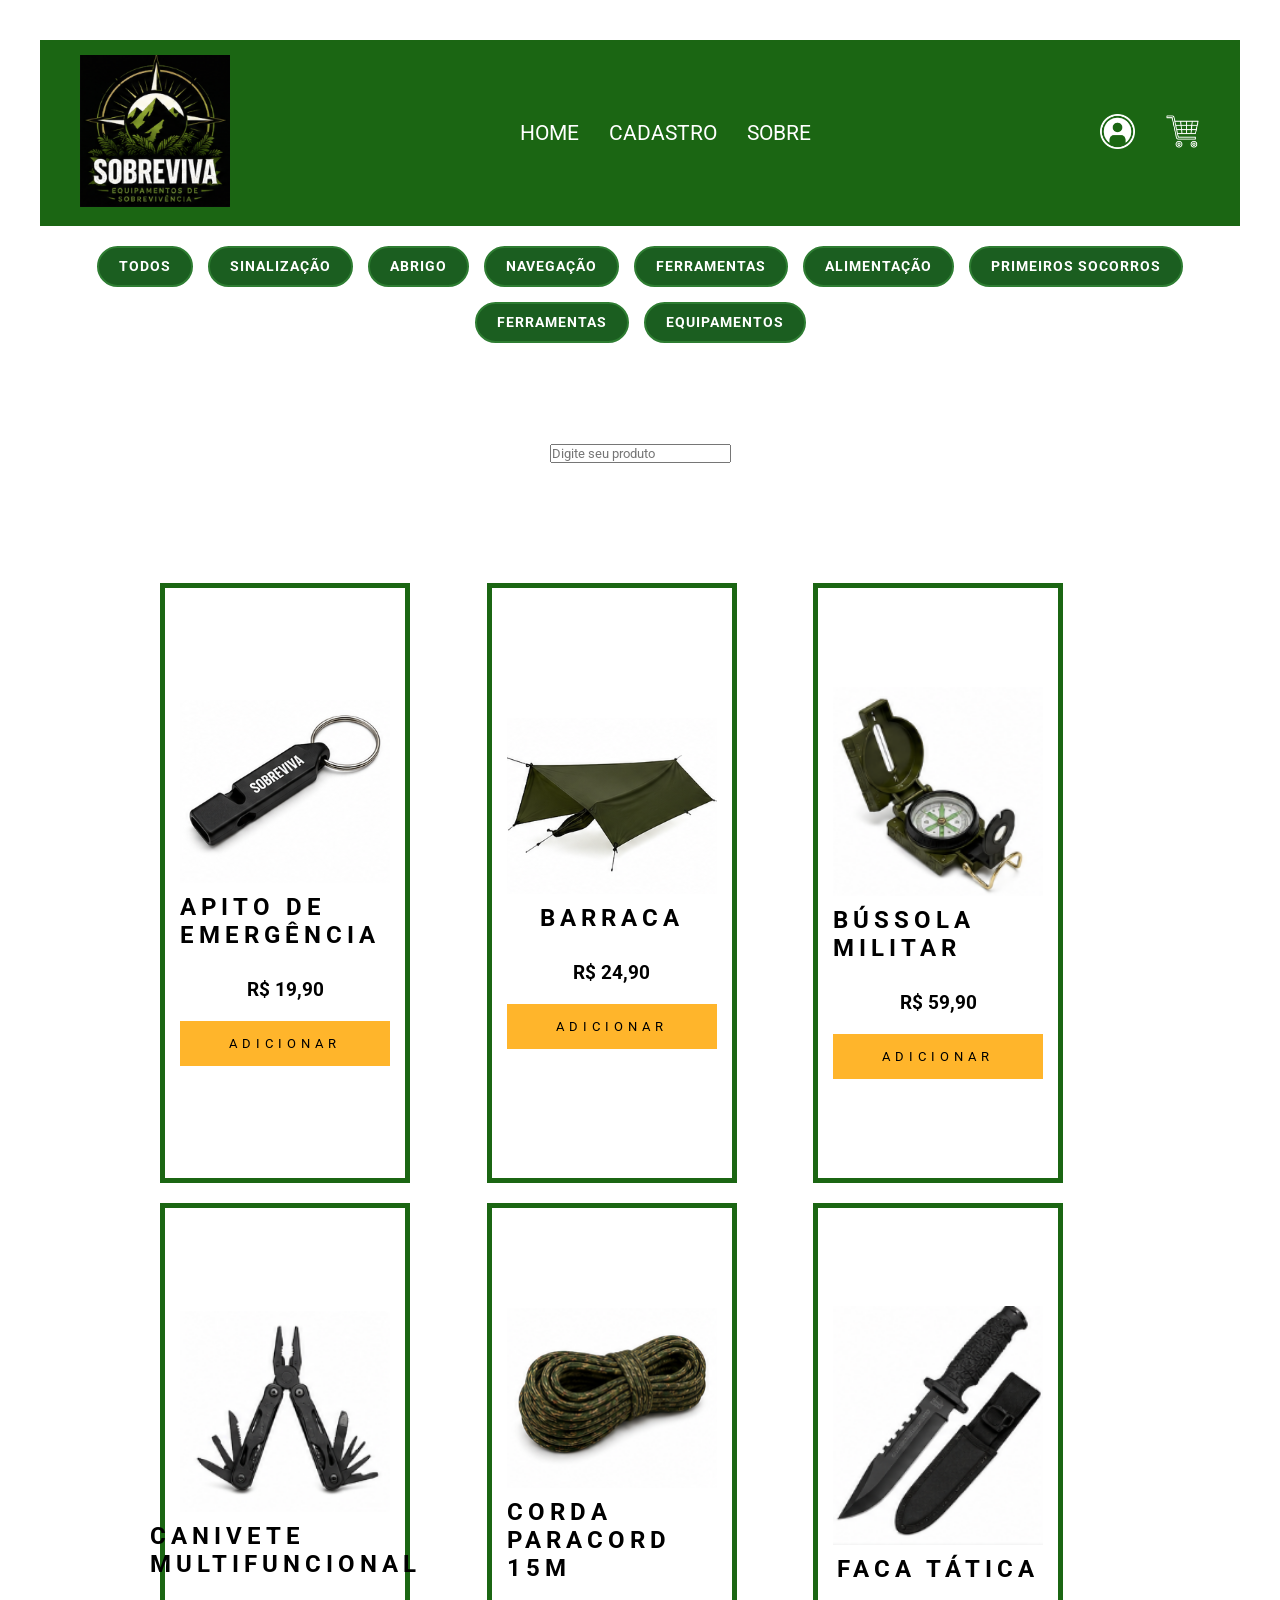
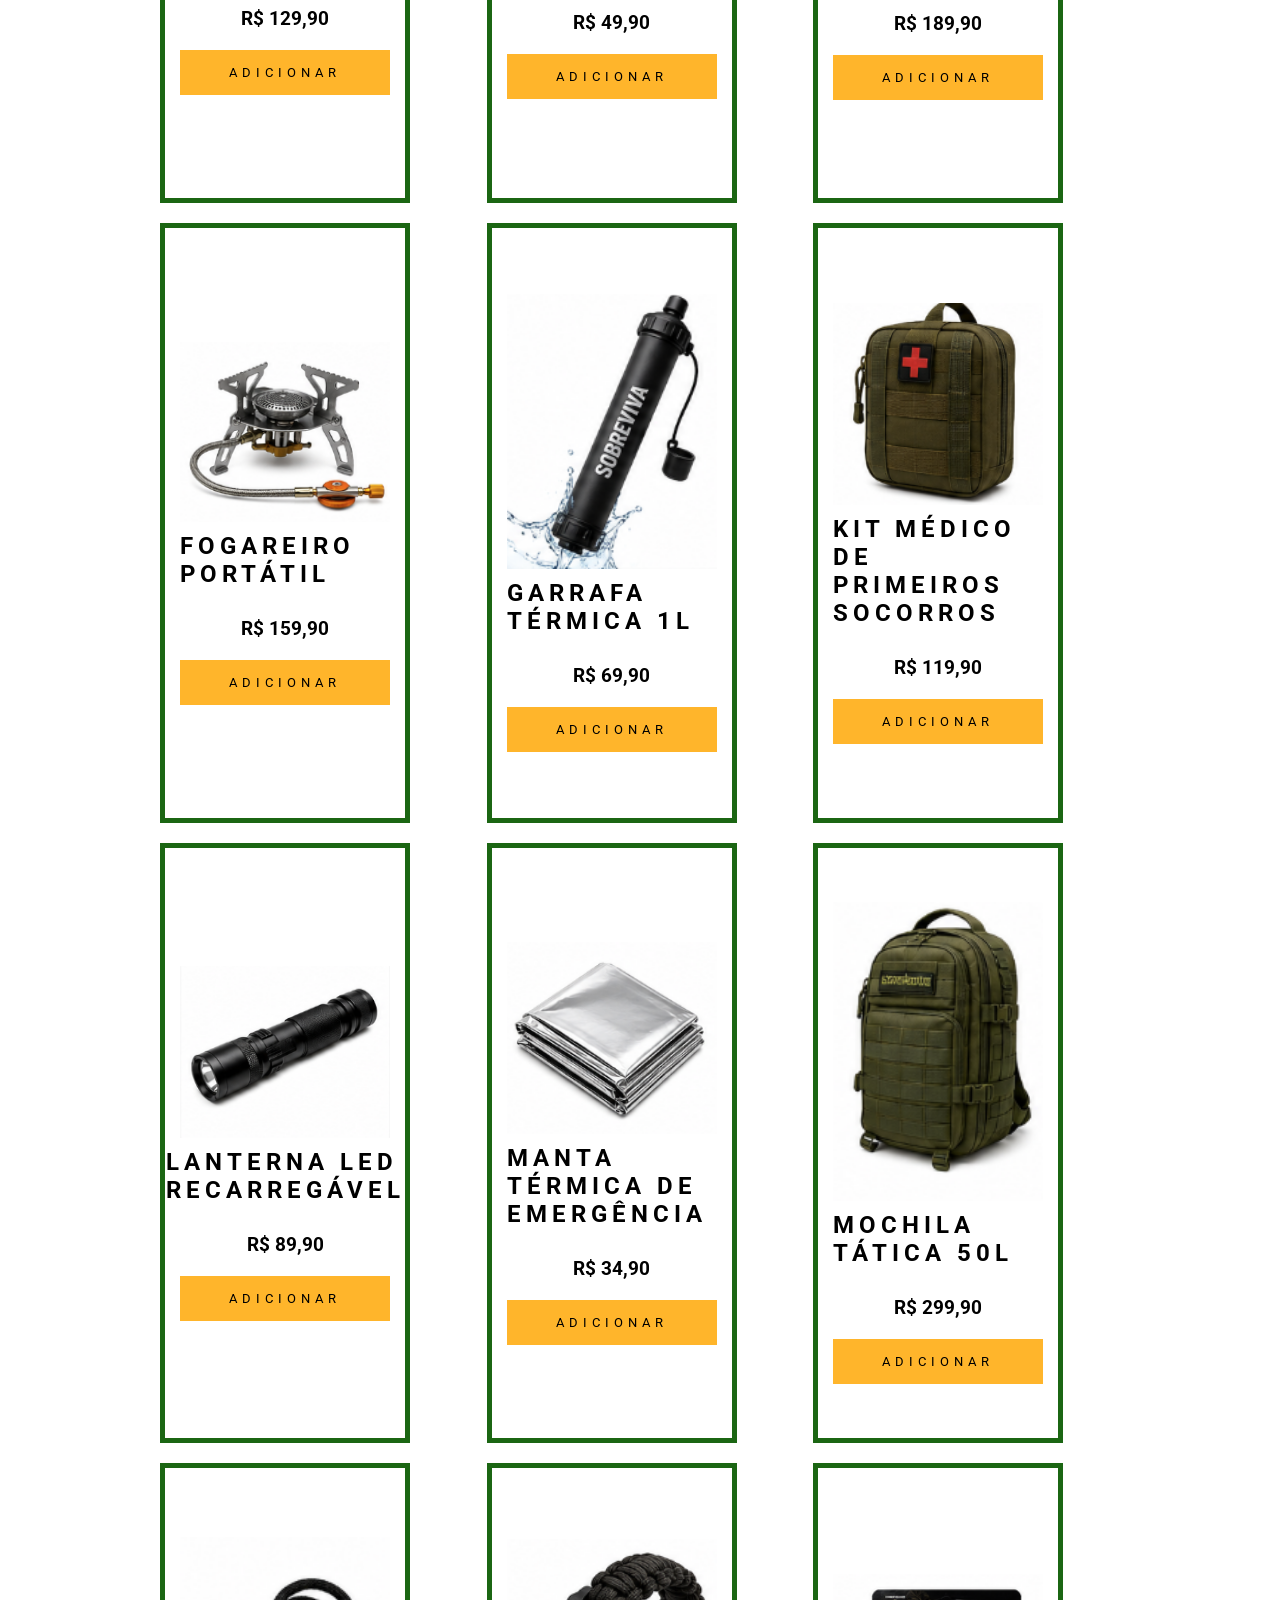
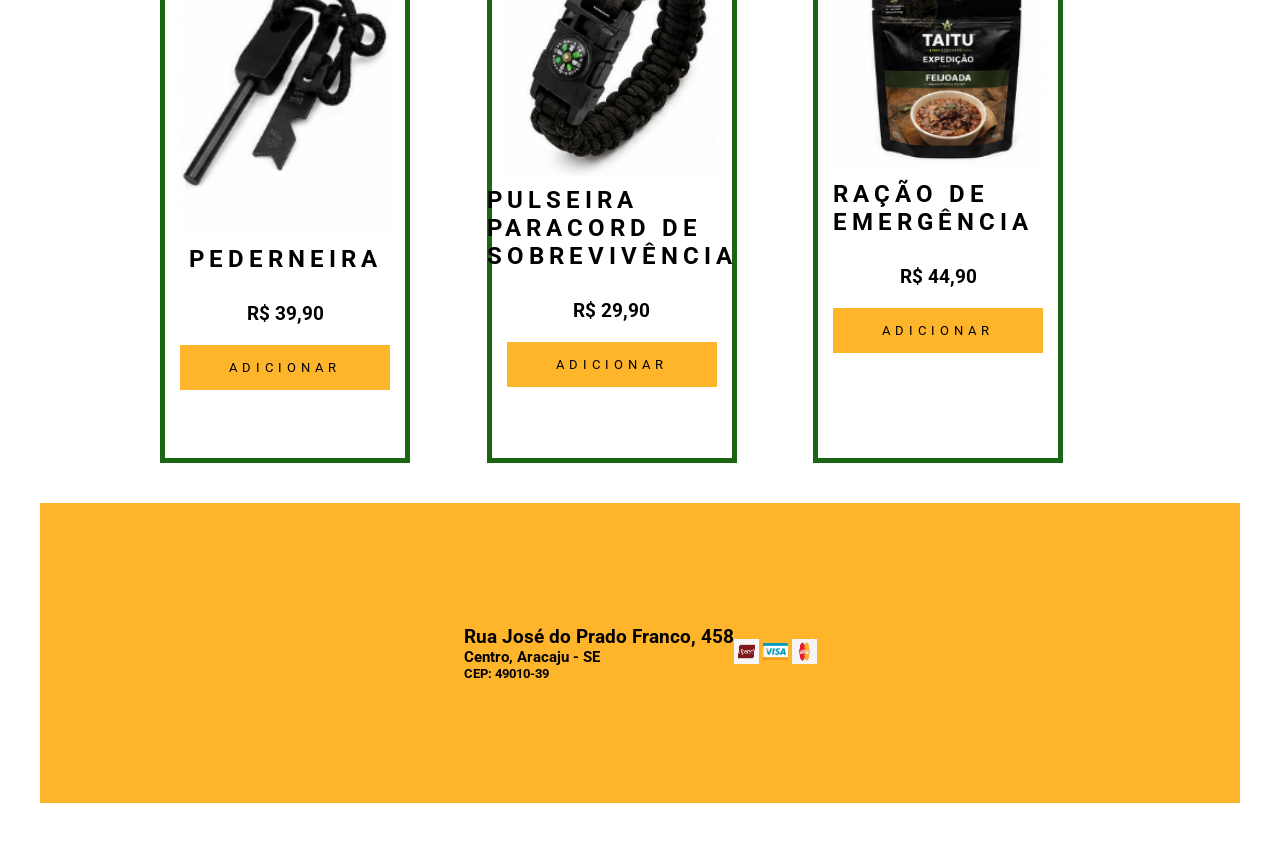
==== commit e826b1ee: "modificações realizadas em carrega_produtos" ====
--- a/index.html
+++ b/index.html
@@ -62,7 +62,7 @@
         </nav>
 
         <section id="area-pesquisa">
-            <input type="text" id="txtPesquisa" placeholder="Digite seu produto">
+            <input type="text" id="pesquisa" placeholder="Digite seu produto">
         </section>
 
 
